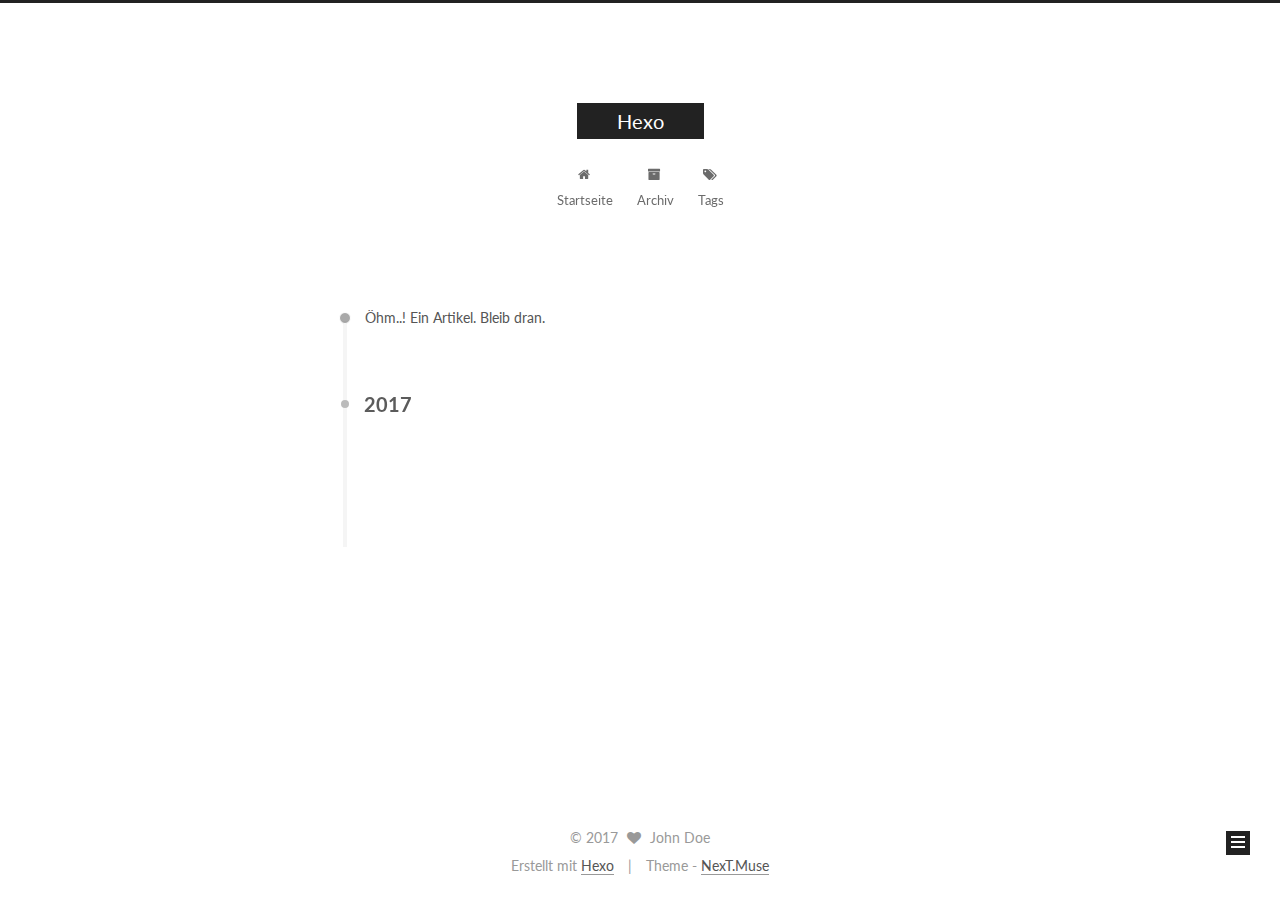
==== archives/index.html @ 2979bf06 "Site updated: 2017-05-30 19:42:16" ====
<!doctype html>



  


<html class="theme-next muse use-motion" lang="">
<head>
  <meta charset="UTF-8"/>
<meta http-equiv="X-UA-Compatible" content="IE=edge" />
<meta name="viewport" content="width=device-width, initial-scale=1, maximum-scale=1"/>






<meta http-equiv="Cache-Control" content="no-transform" />
<meta http-equiv="Cache-Control" content="no-siteapp" />















  
  
  <link href="/lib/fancybox/source/jquery.fancybox.css?v=2.1.5" rel="stylesheet" type="text/css" />




  
  
  
  

  
    
    
  

  

  

  

  

  
    
    
    <link href="//fonts.googleapis.com/css?family=Lato:300,300italic,400,400italic,700,700italic&subset=latin,latin-ext" rel="stylesheet" type="text/css">
  






<link href="/lib/font-awesome/css/font-awesome.min.css?v=4.6.2" rel="stylesheet" type="text/css" />

<link href="/css/main.css?v=5.1.1" rel="stylesheet" type="text/css" />


  <meta name="keywords" content="Hexo, NexT" />








  <link rel="shortcut icon" type="image/x-icon" href="/favicon.ico?v=5.1.1" />






<meta property="og:type" content="website">
<meta property="og:title" content="Hexo">
<meta property="og:url" content="http://yoursite.com/archives/index.html">
<meta property="og:site_name" content="Hexo">
<meta name="twitter:card" content="summary">
<meta name="twitter:title" content="Hexo">



<script type="text/javascript" id="hexo.configurations">
  var NexT = window.NexT || {};
  var CONFIG = {
    root: '/',
    scheme: 'Muse',
    sidebar: {"position":"left","display":"post","offset":12,"offset_float":0,"b2t":false,"scrollpercent":false},
    fancybox: true,
    motion: true,
    duoshuo: {
      userId: '0',
      author: 'Author'
    },
    algolia: {
      applicationID: '',
      apiKey: '',
      indexName: '',
      hits: {"per_page":10},
      labels: {"input_placeholder":"Search for Posts","hits_empty":"We didn't find any results for the search: ${query}","hits_stats":"${hits} results found in ${time} ms"}
    }
  };
</script>



  <link rel="canonical" href="http://yoursite.com/archives/"/>





  <title>Archiv | Hexo</title>
</head>

<body itemscope itemtype="http://schema.org/WebPage" lang="">

  















  
  
    
  

  <div class="container sidebar-position-left  page-archive  ">
    <div class="headband"></div>

    <header id="header" class="header" itemscope itemtype="http://schema.org/WPHeader">
      <div class="header-inner"><div class="site-brand-wrapper">
  <div class="site-meta ">
    

    <div class="custom-logo-site-title">
      <a href="/"  class="brand" rel="start">
        <span class="logo-line-before"><i></i></span>
        <span class="site-title">Hexo</span>
        <span class="logo-line-after"><i></i></span>
      </a>
    </div>
      
        <p class="site-subtitle"></p>
      
  </div>

  <div class="site-nav-toggle">
    <button>
      <span class="btn-bar"></span>
      <span class="btn-bar"></span>
      <span class="btn-bar"></span>
    </button>
  </div>
</div>

<nav class="site-nav">
  

  
    <ul id="menu" class="menu">
      
        
        <li class="menu-item menu-item-home">
          <a href="/" rel="section">
            
              <i class="menu-item-icon fa fa-fw fa-home"></i> <br />
            
            Startseite
          </a>
        </li>
      
        
        <li class="menu-item menu-item-archives">
          <a href="/archives" rel="section">
            
              <i class="menu-item-icon fa fa-fw fa-archive"></i> <br />
            
            Archiv
          </a>
        </li>
      
        
        <li class="menu-item menu-item-tags">
          <a href="/tags" rel="section">
            
              <i class="menu-item-icon fa fa-fw fa-tags"></i> <br />
            
            Tags
          </a>
        </li>
      

      
    </ul>
  

  
</nav>



 </div>
    </header>

    <main id="main" class="main">
      <div class="main-inner">
        <div class="content-wrap">
          <div id="content" class="content">
            

  <section id="posts" class="posts-collapse">
    <span class="archive-move-on"></span>

    <span class="archive-page-counter">
      
      
      
        
      
      Öhm..! Ein Artikel. Bleib dran.
    </span>

    

      
      
      

      
        
        <div class="collection-title">
          <h2 class="archive-year motion-element" id="archive-year-2017">2017</h2>
        </div>
      
      

      

  <article class="post post-type-normal" itemscope itemtype="http://schema.org/Article">
    <header class="post-header">

      <h2 class="post-title">
        
            <a class="post-title-link" href="/2017/05/30/hello-world/" itemprop="url">
              
                <span itemprop="name">Hello World</span>
              
            </a>
        
      </h2>

      <div class="post-meta">
        <time class="post-time" itemprop="dateCreated"
              datetime="2017-05-30T19:25:09+08:00"
              content="2017-05-30" >
          05-30
        </time>
      </div>

    </header>
  </article>



    

  </section>

  



          </div>
          


          

        </div>
        
          
  
  <div class="sidebar-toggle">
    <div class="sidebar-toggle-line-wrap">
      <span class="sidebar-toggle-line sidebar-toggle-line-first"></span>
      <span class="sidebar-toggle-line sidebar-toggle-line-middle"></span>
      <span class="sidebar-toggle-line sidebar-toggle-line-last"></span>
    </div>
  </div>

  <aside id="sidebar" class="sidebar">
    <div class="sidebar-inner">

      

      

      <section class="site-overview sidebar-panel sidebar-panel-active">
        <div class="site-author motion-element" itemprop="author" itemscope itemtype="http://schema.org/Person">
          <img class="site-author-image" itemprop="image"
               src="/images/avatar.gif"
               alt="John Doe" />
          <p class="site-author-name" itemprop="name">John Doe</p>
           
              <p class="site-description motion-element" itemprop="description"></p>
          
        </div>
        <nav class="site-state motion-element">

          
            <div class="site-state-item site-state-posts">
              <a href="/archives">
                <span class="site-state-item-count">1</span>
                <span class="site-state-item-name">Artikel</span>
              </a>
            </div>
          

          

          

        </nav>

        

        <div class="links-of-author motion-element">
          
        </div>

        
        

        
        

        


      </section>

      

      

    </div>
  </aside>


        
      </div>
    </main>

    <footer id="footer" class="footer">
      <div class="footer-inner">
        <div class="copyright" >
  
  &copy; 
  <span itemprop="copyrightYear">2017</span>
  <span class="with-love">
    <i class="fa fa-heart"></i>
  </span>
  <span class="author" itemprop="copyrightHolder">John Doe</span>
</div>


<div class="powered-by">
  Erstellt mit  <a class="theme-link" href="https://hexo.io">Hexo</a>
</div>

<div class="theme-info">
  Theme -
  <a class="theme-link" href="https://github.com/iissnan/hexo-theme-next">
    NexT.Muse
  </a>
</div>


        

        
      </div>
    </footer>

    
      <div class="back-to-top">
        <i class="fa fa-arrow-up"></i>
        
      </div>
    

  </div>

  

<script type="text/javascript">
  if (Object.prototype.toString.call(window.Promise) !== '[object Function]') {
    window.Promise = null;
  }
</script>









  












  
  <script type="text/javascript" src="/lib/jquery/index.js?v=2.1.3"></script>

  
  <script type="text/javascript" src="/lib/fastclick/lib/fastclick.min.js?v=1.0.6"></script>

  
  <script type="text/javascript" src="/lib/jquery_lazyload/jquery.lazyload.js?v=1.9.7"></script>

  
  <script type="text/javascript" src="/lib/velocity/velocity.min.js?v=1.2.1"></script>

  
  <script type="text/javascript" src="/lib/velocity/velocity.ui.min.js?v=1.2.1"></script>

  
  <script type="text/javascript" src="/lib/fancybox/source/jquery.fancybox.pack.js?v=2.1.5"></script>


  


  <script type="text/javascript" src="/js/src/utils.js?v=5.1.1"></script>

  <script type="text/javascript" src="/js/src/motion.js?v=5.1.1"></script>



  
  

  
  
    <script type="text/javascript" id="motion.page.archive">
      $('.archive-year').velocity('transition.slideLeftIn');
    </script>
  


  


  <script type="text/javascript" src="/js/src/bootstrap.js?v=5.1.1"></script>



  


  




	





  





  





  






  





  

  

  

  

  

</body>
</html>
---- css/main.css ----
/* normalize.css v3.0.2 | MIT License | git.io/normalize */
html {
  font-family: sans-serif; /* 1 */
  -ms-text-size-adjust: 100%; /* 2 */
  -webkit-text-size-adjust: 100%; /* 2 */
}
body {
  margin: 0;
}
article,
aside,
details,
figcaption,
figure,
footer,
header,
hgroup,
main,
menu,
nav,
section,
summary {
  display: block;
}
audio,
canvas,
progress,
video {
  display: inline-block; /* 1 */
  vertical-align: baseline; /* 2 */
}
audio:not([controls]) {
  display: none;
  height: 0;
}
[hidden],
template {
  display: none;
}
a {
  background-color: transparent;
}
a:active,
a:hover {
  outline: 0;
}
abbr[title] {
  border-bottom: 1px dotted;
}
b,
strong {
  font-weight: bold;
}
dfn {
  font-style: italic;
}
h1 {
  font-size: 2em;
  margin: 0.67em 0;
}
mark {
  background: #ff0;
  color: #000;
}
small {
  font-size: 80%;
}
sub,
sup {
  font-size: 75%;
  line-height: 0;
  position: relative;
  vertical-align: baseline;
}
sup {
  top: -0.5em;
}
sub {
  bottom: -0.25em;
}
img {
  border: 0;
}
svg:not(:root) {
  overflow: hidden;
}
figure {
  margin: 1em 40px;
}
hr {
  -moz-box-sizing: content-box;
  box-sizing: content-box;
  height: 0;
}
pre {
  overflow: auto;
}
code,
kbd,
pre,
samp {
  font-family: monospace, monospace;
  font-size: 1em;
}
button,
input,
optgroup,
select,
textarea {
  color: inherit; /* 1 */
  font: inherit; /* 2 */
  margin: 0; /* 3 */
}
button {
  overflow: visible;
}
button,
select {
  text-transform: none;
}
button,
html input[type="button"],
input[type="reset"],
input[type="submit"] {
  -webkit-appearance: button; /* 2 */
  cursor: pointer; /* 3 */
}
button[disabled],
html input[disabled] {
  cursor: default;
}
button::-moz-focus-inner,
input::-moz-focus-inner {
  border: 0;
  padding: 0;
}
input {
  line-height: normal;
}
input[type="checkbox"],
input[type="radio"] {
  box-sizing: border-box; /* 1 */
  padding: 0; /* 2 */
}
input[type="number"]::-webkit-inner-spin-button,
input[type="number"]::-webkit-outer-spin-button {
  height: auto;
}
input[type="search"] {
  -webkit-appearance: textfield; /* 1 */
  -moz-box-sizing: content-box;
  -webkit-box-sizing: content-box; /* 2 */
  box-sizing: content-box;
}
input[type="search"]::-webkit-search-cancel-button,
input[type="search"]::-webkit-search-decoration {
  -webkit-appearance: none;
}
fieldset {
  border: 1px solid #c0c0c0;
  margin: 0 2px;
  padding: 0.35em 0.625em 0.75em;
}
legend {
  border: 0; /* 1 */
  padding: 0; /* 2 */
}
textarea {
  overflow: auto;
}
optgroup {
  font-weight: bold;
}
table {
  border-collapse: collapse;
  border-spacing: 0;
}
td,
th {
  padding: 0;
}
::selection {
  background: #262a30;
  color: #fff;
}
body {
  position: relative;
  font-family: 'Lato', "PingFang SC", "Microsoft YaHei", sans-serif;
  font-size: 14px;
  line-height: 2;
  color: #555;
  background: #fff;
}
@media (max-width: 767px) {
  body {
    padding-right: 0 !important;
  }
}
@media (min-width: 768px) and (max-width: 991px) {
  body {
    padding-right: 0 !important;
  }
}
@media (min-width: 1600px) {
  body {
    font-size: 16px;
  }
}
h1,
h2,
h3,
h4,
h5,
h6 {
  margin: 0;
  padding: 0;
  font-weight: bold;
  line-height: 1.5;
  font-family: 'Lato', "PingFang SC", "Microsoft YaHei", sans-serif;
}
h2,
h3,
h4,
h5,
h6 {
  margin: 20px 0 15px;
}
h1 {
  font-size: 22px;
}
@media (max-width: 767px) {
  h1 {
    font-size: 18px;
  }
}
h2 {
  font-size: 20px;
}
@media (max-width: 767px) {
  h2 {
    font-size: 16px;
  }
}
h3 {
  font-size: 18px;
}
@media (max-width: 767px) {
  h3 {
    font-size: 14px;
  }
}
h4 {
  font-size: 16px;
}
@media (max-width: 767px) {
  h4 {
    font-size: 12px;
  }
}
h5 {
  font-size: 14px;
}
@media (max-width: 767px) {
  h5 {
    font-size: 10px;
  }
}
h6 {
  font-size: 12px;
}
@media (max-width: 767px) {
  h6 {
    font-size: 8px;
  }
}
p {
  margin: 0 0 25px 0;
}
a {
  color: #555;
  text-decoration: none;
  border-bottom: 1px solid #999;
  word-wrap: break-word;
}
a:hover {
  color: #222;
  border-bottom-color: #222;
}
blockquote {
  margin: 0;
  padding: 0;
}
img {
  display: block;
  margin: auto;
  max-width: 100%;
  height: auto;
}
hr {
  margin: 40px 0;
  height: 3px;
  border: none;
  background-color: #ddd;
  background-image: repeating-linear-gradient(-45deg, #fff, #fff 4px, transparent 4px, transparent 8px);
}
blockquote {
  padding: 0 15px;
  color: #666;
  border-left: 4px solid #ddd;
}
blockquote cite::before {
  content: "-";
  padding: 0 5px;
}
dt {
  font-weight: 700;
}
dd {
  margin: 0;
  padding: 0;
}
.text-left {
  text-align: left;
}
.text-center {
  text-align: center;
}
.text-right {
  text-align: right;
}
.text-justify {
  text-align: justify;
}
.text-nowrap {
  white-space: nowrap;
}
.text-lowercase {
  text-transform: lowercase;
}
.text-uppercase {
  text-transform: uppercase;
}
.text-capitalize {
  text-transform: capitalize;
}
.center-block {
  display: block;
  margin-left: auto;
  margin-right: auto;
}
.clearfix:before,
.clearfix:after {
  content: " ";
  display: table;
}
.clearfix:after {
  clear: both;
}
.pullquote {
  width: 45%;
}
.pullquote.left {
  float: left;
  margin-left: 5px;
  margin-right: 10px;
}
.pullquote.right {
  float: right;
  margin-left: 10px;
  margin-right: 5px;
}
.affix.affix.affix {
  position: fixed;
}
.translation {
  margin-top: -20px;
  font-size: 14px;
  color: #999;
}
.scrollbar-measure {
  width: 100px;
  height: 100px;
  overflow: scroll;
  position: absolute;
  top: -9999px;
}
.use-motion .motion-element {
  opacity: 0;
}
table {
  margin: 20px 0;
  width: 100%;
  border-collapse: collapse;
  border-spacing: 0;
  border: 1px solid #ddd;
  font-size: 14px;
  table-layout: fixed;
  word-wrap: break-all;
}
table>tbody>tr:nth-of-type(odd) {
  background-color: #f9f9f9;
}
table>tbody>tr:hover {
  background-color: #f5f5f5;
}
caption,
th,
td {
  padding: 8px;
  text-align: left;
  vertical-align: middle;
  font-weight: normal;
}
th,
td {
  border-bottom: 3px solid #ddd;
  border-right: 1px solid #eee;
}
th {
  padding-bottom: 10px;
  font-weight: 700;
}
td {
  border-bottom-width: 1px;
}
html,
body {
  height: 100%;
}
.container {
  position: relative;
  min-height: 100%;
}
.header-inner {
  margin: 0 auto;
  padding: 100px 0 70px;
  width: 700px;
}
@media (min-width: 1600px) {
  .container .header-inner {
    width: 900px;
  }
}
.main {
  padding-bottom: 150px;
}
.main-inner {
  margin: 0 auto;
  width: 700px;
}
@media (min-width: 1600px) {
  .container .main-inner {
    width: 900px;
  }
}
.footer {
  position: absolute;
  left: 0;
  bottom: 0;
  width: 100%;
  min-height: 50px;
}
.footer-inner {
  box-sizing: border-box;
  margin: 20px auto;
  width: 700px;
}
@media (min-width: 1600px) {
  .container .footer-inner {
    width: 900px;
  }
}
pre,
.highlight {
  overflow: auto;
  margin: 20px 0;
  padding: 0;
  font-size: 13px;
  color: #4d4d4c;
  background: #f7f7f7;
  line-height: 1.6;
}
pre,
code {
  font-family: consolas, Menlo, "PingFang SC", "Microsoft YaHei", monospace;
}
code {
  padding: 2px 4px;
  word-wrap: break-word;
  color: #555;
  background: #eee;
  border-radius: 3px;
  font-size: 13px;
}
pre code {
  padding: 0;
  color: #4d4d4c;
  background: none;
  text-shadow: none;
}
.highlight {
  border-radius: 1px;
}
.highlight pre {
  border: none;
  margin: 0;
  padding: 10px 0;
}
.highlight table {
  margin: 0;
  width: auto;
  border: none;
}
.highlight td {
  border: none;
  padding: 0;
}
.highlight figcaption {
  font-size: 1em;
  color: #4d4d4c;
  line-height: 1em;
  margin-bottom: 1em;
}
.highlight figcaption:before,
.highlight figcaption:after {
  content: " ";
  display: table;
}
.highlight figcaption:after {
  clear: both;
}
.highlight figcaption a {
  float: right;
  color: #4d4d4c;
}
.highlight figcaption a:hover {
  border-bottom-color: #4d4d4c;
}
.highlight .gutter pre {
  padding-left: 10px;
  padding-right: 10px;
  color: #869194;
  text-align: right;
  background-color: #eff2f3;
}
.highlight .code pre {
  width: 100%;
  padding-left: 10px;
  padding-right: 10px;
  background-color: #f7f7f7;
}
.highlight .line {
  height: 20px;
}
.gutter {
  -webkit-user-select: none;
  -moz-user-select: none;
  -ms-user-select: none;
  user-select: none;
}
.gist table {
  width: auto;
}
.gist table td {
  border: none;
}
pre .deletion {
  background: #fdd;
}
pre .addition {
  background: #dfd;
}
pre .meta {
  color: #8959a8;
}
pre .comment {
  color: #8e908c;
}
pre .variable,
pre .attribute,
pre .tag,
pre .regexp,
pre .ruby .constant,
pre .xml .tag .title,
pre .xml .pi,
pre .xml .doctype,
pre .html .doctype,
pre .css .id,
pre .css .class,
pre .css .pseudo {
  color: #c82829;
}
pre .number,
pre .preprocessor,
pre .built_in,
pre .literal,
pre .params,
pre .constant,
pre .command {
  color: #f5871f;
}
pre .ruby .class .title,
pre .css .rules .attribute,
pre .string,
pre .value,
pre .inheritance,
pre .header,
pre .ruby .symbol,
pre .xml .cdata,
pre .special,
pre .number,
pre .formula {
  color: #718c00;
}
pre .title,
pre .css .hexcolor {
  color: #3e999f;
}
pre .function,
pre .python .decorator,
pre .python .title,
pre .ruby .function .title,
pre .ruby .title .keyword,
pre .perl .sub,
pre .javascript .title,
pre .coffeescript .title {
  color: #4271ae;
}
pre .keyword,
pre .javascript .function {
  color: #8959a8;
}
.full-image.full-image.full-image {
  border: none;
  max-width: 100%;
  width: auto;
  margin: 20px auto;
}
@media (min-width: 992px) {
  .full-image.full-image.full-image {
    max-width: none;
    width: 110%;
    margin: 25px -5%;
  }
}
.blockquote-center,
.page-home .post-type-quote blockquote,
.page-post-detail .post-type-quote blockquote {
  position: relative;
  margin: 40px 0;
  padding: 0;
  border-left: none;
  text-align: center;
}
.blockquote-center::before,
.page-home .post-type-quote blockquote::before,
.page-post-detail .post-type-quote blockquote::before,
.blockquote-center::after,
.page-home .post-type-quote blockquote::after,
.page-post-detail .post-type-quote blockquote::after {
  position: absolute;
  content: ' ';
  display: block;
  width: 100%;
  height: 24px;
  opacity: 0.2;
  background-repeat: no-repeat;
  background-position: 0 -6px;
  background-size: 22px 22px;
}
.blockquote-center::before,
.page-home .post-type-quote blockquote::before,
.page-post-detail .post-type-quote blockquote::before {
  top: -20px;
  background-image: url("../images/quote-l.svg");
  border-top: 1px solid #ccc;
}
.blockquote-center::after,
.page-home .post-type-quote blockquote::after,
.page-post-detail .post-type-quote blockquote::after {
  bottom: -20px;
  background-image: url("../images/quote-r.svg");
  border-bottom: 1px solid #ccc;
  background-position: 100% 8px;
}
.blockquote-center p,
.page-home .post-type-quote blockquote p,
.page-post-detail .post-type-quote blockquote p,
.blockquote-center div,
.page-home .post-type-quote blockquote div,
.page-post-detail .post-type-quote blockquote div {
  text-align: center;
}
.post .post-body .group-picture img {
  box-sizing: border-box;
  padding: 0 3px;
  border: none;
}
.post .group-picture-row {
  overflow: hidden;
  margin-top: 6px;
}
.post .group-picture-row:first-child {
  margin-top: 0;
}
.post .group-picture-column {
  float: left;
}
.page-post-detail .post-body .group-picture-column {
  float: none;
  margin-top: 10px;
  width: auto !important;
}
.page-post-detail .post-body .group-picture-column img {
  margin: 0 auto;
}
.page-archive .group-picture-container {
  overflow: hidden;
}
.page-archive .group-picture-row {
  float: left;
}
.page-archive .group-picture-row:first-child {
  margin-top: 6px;
}
.page-archive .group-picture-column {
  max-width: 150px;
  max-height: 150px;
}
.note {
  padding: 20px;
  margin: 20px 0;
  border: 1px solid #eee;
  border-left-width: 5px;
  border-radius: 3px;
}
.note h2,
.note h3,
.note h4,
.note h5,
.note h6 {
  margin-top: 0;
  margin-bottom: 5px;
}
.note p:last-child {
  margin-bottom: 0;
}
.note code {
  border-radius: 3px;
}
.note+.note {
  margin-top: -5px;
}
.default {
  border-left-color: #777;
}
.default h2,
.default h3,
.default h4,
.default h5,
.default h6 {
  color: #777;
}
.primary {
  border-left-color: #428bca;
}
.primary h2,
.primary h3,
.primary h4,
.primary h5,
.primary h6 {
  color: #428bca;
}
.success {
  border-left-color: #5cb85c;
}
.success h2,
.success h3,
.success h4,
.success h5,
.success h6 {
  color: #5cb85c;
}
.danger {
  border-left-color: #d9534f;
}
.danger h2,
.danger h3,
.danger h4,
.danger h5,
.danger h6 {
  color: #d9534f;
}
.warning {
  border-left-color: #f0ad4e;
}
.warning h2,
.warning h3,
.warning h4,
.warning h5,
.warning h6 {
  color: #f0ad4e;
}
.info {
  border-left-color: #5bc0de;
}
.info h2,
.info h3,
.info h4,
.info h5,
.info h6 {
  color: #5bc0de;
}
.btn {
  display: inline-block;
  padding: 0 20px;
  font-size: 14px;
  color: #fff;
  background: #222;
  border: 2px solid #222;
  text-decoration: none;
  border-radius: 0;
  transition-property: background-color;
  transition-duration: 0.2s;
  transition-timing-function: ease-in-out;
  transition-delay: 0s;
}
.btn:hover,
.post-button .btn:hover {
  border-color: #222;
  color: #222;
  background: #fff;
}
.btn-bar {
  display: block;
  width: 22px;
  height: 2px;
  background: #555;
  border-radius: 1px;
}
.btn-bar+.btn-bar {
  margin-top: 4px;
}
.pagination {
  margin: 120px 0 40px;
  text-align: center;
  border-top: 1px solid #eee;
}
.page-number-basic,
.pagination .prev,
.pagination .next,
.pagination .page-number,
.pagination .space {
  display: inline-block;
  position: relative;
  top: -1px;
  margin: 0 10px;
  padding: 0 10px;
  line-height: 30px;
}
@media (max-width: 767px) {
  .page-number-basic,
  .pagination .prev,
  .pagination .next,
  .pagination .page-number,
  .pagination .space {
    margin: 0 5px;
  }
}
.pagination .prev,
.pagination .next,
.pagination .page-number {
  border-bottom: 0;
  border-top: 1px solid #eee;
  transition-property: border-color;
  transition-duration: 0.2s;
  transition-timing-function: ease-in-out;
  transition-delay: 0s;
}
.pagination .prev:hover,
.pagination .next:hover,
.pagination .page-number:hover {
  border-top-color: #222;
}
.pagination .space {
  padding: 0;
  margin: 0;
}
.pagination .prev {
  margin-left: 0;
}
.pagination .next {
  margin-right: 0;
}
.pagination .page-number.current {
  color: #fff;
  background: #ccc;
  border-top-color: #ccc;
}
@media (max-width: 767px) {
  .pagination {
    border-top: none;
  }
  .pagination .prev,
  .pagination .next,
  .pagination .page-number {
    margin-bottom: 10px;
    border-top: 0;
    border-bottom: 1px solid #eee;
  }
  .pagination .prev:hover,
  .pagination .next:hover,
  .pagination .page-number:hover {
    border-bottom-color: #222;
  }
}
.comments {
  margin: 60px 20px 0;
}
.tag-cloud {
  text-align: center;
}
.tag-cloud a {
  display: inline-block;
  margin: 10px;
}
.back-to-top {
  box-sizing: border-box;
  position: fixed;
  bottom: -100px;
  right: 30px;
  z-index: 1050;
  padding: 0 6px;
  width: 24px;
  background: #222;
  font-size: 12px;
  opacity: 1;
  color: #fff;
  cursor: pointer;
  text-align: center;
  -webkit-transform: translateZ(0);
  transition-property: bottom;
  transition-duration: 0.2s;
  transition-timing-function: ease-in-out;
  transition-delay: 0s;
}
@media (max-width: 767px) {
  .back-to-top {
    display: none;
  }
}
@media (min-width: 768px) and (max-width: 991px) {
  .back-to-top {
    display: none;
  }
}
.back-to-top.back-to-top-on {
  bottom: 19px;
}
.header {
  background: transparent;
}
.header-inner {
  position: relative;
}
.headband {
  height: 3px;
  background: #222;
}
.site-meta {
  margin: 0;
  text-align: center;
}
@media (max-width: 767px) {
  .site-meta {
    text-align: center;
  }
}
.brand {
  position: relative;
  display: inline-block;
  padding: 0 40px;
  color: #fff;
  background: #222;
  border-bottom: none;
}
.brand:hover {
  color: #fff;
}
.logo {
  display: inline-block;
  margin-right: 5px;
  line-height: 36px;
  vertical-align: top;
}
.site-title {
  display: inline-block;
  vertical-align: top;
  line-height: 36px;
  font-size: 20px;
  font-weight: normal;
  font-family: 'Lato', "PingFang SC", "Microsoft YaHei", sans-serif;
}
.site-subtitle {
  margin-top: 10px;
  font-size: 13px;
  color: #999;
}
.use-motion .brand {
  opacity: 0;
}
.use-motion .logo,
.use-motion .site-title,
.use-motion .site-subtitle {
  opacity: 0;
  position: relative;
  top: -10px;
}
.site-nav-toggle {
  display: none;
  position: absolute;
  top: 10px;
  left: 10px;
}
@media (max-width: 767px) {
  .site-nav-toggle {
    display: block;
  }
}
.site-nav-toggle button {
  margin-top: 2px;
  padding: 9px 10px;
  background: transparent;
  border: none;
}
@media (max-width: 767px) {
  .site-nav {
    display: none;
    margin: 0 -10px;
    padding: 0 10px;
    clear: both;
    border-top: 1px solid #ddd;
  }
}
@media (min-width: 768px) and (max-width: 991px) {
  .site-nav {
    display: block !important;
  }
}
@media (min-width: 992px) {
  .site-nav {
    display: block !important;
  }
}
.menu {
  margin-top: 20px;
  padding-left: 0;
  text-align: center;
}
.menu .menu-item {
  display: inline-block;
  margin: 0 10px;
  list-style: none;
}
@media screen and (max-width: 767px) {
  .menu .menu-item {
    margin-top: 10px;
  }
}
.menu .menu-item a {
  display: block;
  font-size: 13px;
  line-height: inherit;
  border-bottom: 1px solid transparent;
  transition-property: border-color;
  transition-duration: 0.2s;
  transition-timing-function: ease-in-out;
  transition-delay: 0s;
}
.menu .menu-item a:hover {
  border-bottom-color: #222;
}
.menu .menu-item .fa {
  margin-right: 5px;
}
.use-motion .menu-item {
  opacity: 0;
}
.post-body {
  font-family: 'Lato', "PingFang SC", "Microsoft YaHei", sans-serif;
}
@media (max-width: 767px) {
  .post-body {
    word-break: break-word;
  }
}
.post-body .fancybox img {
  display: block !important;
  margin: 0 auto;
  cursor: pointer;
  cursor: zoom-in;
  cursor: -webkit-zoom-in;
}
.post-body .image-caption,
.post-body .figure .caption {
  margin: 10px auto 15px;
  text-align: center;
  font-size: 14px;
  color: #999;
  font-weight: bold;
  line-height: 1;
}
.post-sticky-flag {
  display: inline-block;
  font-size: 16px;
  -ms-transform: rotate(30deg);
  -webkit-transform: rotate(30deg);
  -moz-transform: rotate(30deg);
  -ms-transform: rotate(30deg);
  -o-transform: rotate(30deg);
  transform: rotate(30deg);
}
.posts-expand {
  padding-top: 40px;
}
@media (max-width: 767px) {
  .posts-expand {
    margin: 0 20px;
  }
  .post-body pre {
    padding: 10px;
  }
  .post-body pre .gutter pre {
    padding-right: 10px;
  }
  .post-body .highlight {
    margin-left: 0px;
    margin-right: 0px;
    padding: 0;
  }
  .post-body .highlight .gutter pre {
    padding-right: 10px;
  }
}
@media (min-width: 992px) {
  .posts-expand .post-body {
    text-align: justify;
  }
}
.posts-expand .post-body h2,
.posts-expand .post-body h3,
.posts-expand .post-body h4,
.posts-expand .post-body h5,
.posts-expand .post-body h6 {
  padding-top: 10px;
}
.posts-expand .post-body h2 .header-anchor,
.posts-expand .post-body h3 .header-anchor,
.posts-expand .post-body h4 .header-anchor,
.posts-expand .post-body h5 .header-anchor,
.posts-expand .post-body h6 .header-anchor {
  float: right;
  margin-left: 10px;
  color: #ccc;
  border-bottom-style: none;
  visibility: hidden;
}
.posts-expand .post-body h2 .header-anchor:hover,
.posts-expand .post-body h3 .header-anchor:hover,
.posts-expand .post-body h4 .header-anchor:hover,
.posts-expand .post-body h5 .header-anchor:hover,
.posts-expand .post-body h6 .header-anchor:hover {
  color: inherit;
}
.posts-expand .post-body h2:hover .header-anchor,
.posts-expand .post-body h3:hover .header-anchor,
.posts-expand .post-body h4:hover .header-anchor,
.posts-expand .post-body h5:hover .header-anchor,
.posts-expand .post-body h6:hover .header-anchor {
  visibility: visible;
}
.posts-expand .post-body ul li {
  list-style: circle;
}
.posts-expand .post-body img {
  box-sizing: border-box;
  margin: auto;
  padding: 3px;
  border: 1px solid #ddd;
}
.posts-expand .fancybox img {
  margin: 0 auto;
}
@media (max-width: 767px) {
  .posts-collapse {
    margin: 0 20px;
  }
  .posts-collapse .post-title,
  .posts-collapse .post-meta {
    display: block;
    width: auto;
    text-align: left;
  }
}
.posts-collapse {
  position: relative;
  z-index: 1010;
  margin-left: 55px;
}
.posts-collapse::after {
  content: " ";
  position: absolute;
  top: 20px;
  left: 0;
  margin-left: -2px;
  width: 4px;
  height: 100%;
  background: #f5f5f5;
  z-index: -1;
}
@media (max-width: 767px) {
  .posts-collapse {
    margin: 0 20px;
  }
}
.posts-collapse .collection-title {
  position: relative;
  margin: 60px 0;
}
.posts-collapse .collection-title h2 {
  margin-left: 20px;
}
.posts-collapse .collection-title small {
  color: #bbb;
  margin-left: 5px;
}
.posts-collapse .collection-title::before {
  content: " ";
  position: absolute;
  left: 0;
  top: 50%;
  margin-left: -4px;
  margin-top: -4px;
  width: 8px;
  height: 8px;
  background: #bbb;
  border-radius: 50%;
}
.posts-collapse .post {
  margin: 30px 0;
}
.posts-collapse .post-header {
  position: relative;
  transition-duration: 0.2s;
  transition-timing-function: ease-in-out;
  transition-delay: 0s;
  transition-property: border;
  border-bottom: 1px dashed #ccc;
}
.posts-collapse .post-header::before {
  content: " ";
  position: absolute;
  left: 0;
  top: 12px;
  width: 6px;
  height: 6px;
  margin-left: -4px;
  background: #bbb;
  border-radius: 50%;
  border: 1px solid #fff;
  transition-duration: 0.2s;
  transition-timing-function: ease-in-out;
  transition-delay: 0s;
  transition-property: background;
}
.posts-collapse .post-header:hover {
  border-bottom-color: #666;
}
.posts-collapse .post-header:hover::before {
  background: #222;
}
.posts-collapse .post-meta {
  position: absolute;
  font-size: 12px;
  left: 20px;
  top: 5px;
}
.posts-collapse .post-comments-count {
  display: none;
}
.posts-collapse .post-title {
  margin-left: 60px;
  font-size: 16px;
  font-weight: normal;
  line-height: inherit;
}
.posts-collapse .post-title::after {
  margin-left: 3px;
  opacity: 0.6;
}
.posts-collapse .post-title a {
  color: #666;
  border-bottom: none;
}
.page-home .post-type-quote .post-header,
.page-post-detail .post-type-quote .post-header,
.page-home .post-type-quote .post-tags,
.page-post-detail .post-type-quote .post-tags {
  display: none;
}
.posts-expand .post-title {
  font-size: 26px;
  text-align: center;
  word-break: break-word;
  font-weight: 400;
}
@media (max-width: 767px) {
  .posts-expand .post-title {
    font-size: 22px;
  }
}
.posts-expand .post-title-link {
  display: inline-block;
  position: relative;
  color: #555;
  border-bottom: none;
  line-height: 1.2;
  vertical-align: top;
}
.posts-expand .post-title-link::before {
  content: "";
  position: absolute;
  width: 100%;
  height: 2px;
  bottom: 0;
  left: 0;
  background-color: #000;
  visibility: hidden;
  -webkit-transform: scaleX(0);
  -moz-transform: scaleX(0);
  -ms-transform: scaleX(0);
  -o-transform: scaleX(0);
  transform: scaleX(0);
  transition-duration: 0.2s;
  transition-timing-function: ease-in-out;
  transition-delay: 0s;
}
.posts-expand .post-title-link:hover::before {
  visibility: visible;
  -webkit-transform: scaleX(1);
  -moz-transform: scaleX(1);
  -ms-transform: scaleX(1);
  -o-transform: scaleX(1);
  transform: scaleX(1);
}
.posts-expand .post-title-link .fa {
  font-size: 16px;
}
.posts-expand .post-meta {
  margin: 3px 0 60px 0;
  color: #999;
  font-family: 'Lato', "PingFang SC", "Microsoft YaHei", sans-serif;
  font-size: 12px;
  text-align: center;
}
.posts-expand .post-meta .post-category-list {
  display: inline-block;
  margin: 0;
  padding: 3px;
}
.posts-expand .post-meta .post-category-list-link {
  color: #999;
}
.posts-expand .post-meta .post-description {
  font-size: 14px;
  margin-top: 2px;
}
.post-wordcount {
  display: inline-block;
}
.post-meta-divider {
  margin: 0 0.5em;
}
.post-meta-item-icon {
  margin-right: 3px;
}
@media (min-width: 768px) and (max-width: 991px) {
  .post-meta-item-icon {
    display: inline-block;
  }
}
@media (max-width: 767px) {
  .post-meta-item-icon {
    display: inline-block;
  }
}
@media (min-width: 768px) and (max-width: 991px) {
  .post-meta-item-text {
    display: none;
  }
}
@media (max-width: 767px) {
  .post-meta-item-text {
    display: none;
  }
}
@media (max-width: 767px) {
  .posts-expand .post-comments-count {
    display: none;
  }
}
.social-like {
  font-size: 14px;
  height: 20px;
  text-align: center;
  border-top: 1px solid #eee;
  padding-top: 9px;
  margin-top: 45px;
  display: flex;
  justify-content: center;
}
.vk_like {
  width: 85px;
  height: 21px;
  padding-top: 7px;
  align-self: center;
}
.fb_like {
  height: 30px;
  align-self: center;
}
.post-button {
  margin-top: 50px;
}
.post-button .btn {
  color: #fff;
  font-size: 14px;
  background: #222;
  border-radius: 0;
  line-height: 2;
  margin: 0 4px 8px 4px;
}
.post-button .fa-fw {
  width: 1.285714285714286em;
  text-align: left;
}
.posts-expand .post-tags {
  margin-top: 40px;
  text-align: center;
}
.posts-expand .post-tags a {
  display: inline-block;
  margin-right: 10px;
  font-size: 13px;
}
.post-nav {
  display: table;
  margin-top: 15px;
  width: 100%;
  border-top: 1px solid #eee;
}
.post-nav-divider {
  display: table-cell;
  width: 10%;
}
.post-nav-item {
  display: table-cell;
  padding: 10px 0 0 0;
  width: 45%;
  vertical-align: top;
}
.post-nav-item a {
  position: relative;
  display: block;
  line-height: 25px;
  font-size: 14px;
  color: #555;
  border-bottom: none;
}
.post-nav-item a:hover {
  color: #222;
  border-bottom: none;
}
.post-nav-item a:active {
  top: 2px;
}
.post-nav-item .fa {
  position: absolute;
  top: 8px;
  left: 0;
  font-size: 12px;
}
.post-nav-next a {
  padding-left: 15px;
}
.post-nav-prev {
  text-align: right;
}
.post-nav-prev a {
  padding-right: 15px;
}
.post-nav-prev .fa {
  right: 0;
  left: auto;
}
.posts-expand .post-eof {
  display: block;
  margin: 80px auto 60px;
  width: 8%;
  height: 1px;
  background: #ccc;
  text-align: center;
}
.post:last-child .post-eof.post-eof.post-eof {
  display: none;
}
.post-gallery {
  display: table;
  table-layout: fixed;
  width: 100%;
  border-collapse: separate;
}
.post-gallery-row {
  display: table-row;
}
.post-gallery .post-gallery-img {
  display: table-cell;
  text-align: center;
  vertical-align: middle;
  border: none;
}
.post-gallery .post-gallery-img img {
  max-width: 100%;
  max-height: 100%;
  border: none;
}
.fancybox-close,
.fancybox-close:hover {
  border: none;
}
.sidebar {
  position: fixed;
  right: 0;
  top: 0;
  bottom: 0;
  width: 0;
  z-index: 1040;
  box-shadow: inset 0 2px 6px #000;
  background: #222;
  -webkit-transform: translateZ(0);
}
.sidebar a {
  color: #999;
  border-bottom-color: #555;
}
.sidebar a:hover {
  color: #eee;
}
@media (min-width: 768px) and (max-width: 991px) {
  .sidebar {
    display: none !important;
  }
}
@media (max-width: 767px) {
  .sidebar {
    display: none !important;
  }
}
.sidebar-inner {
  position: relative;
  padding: 20px 10px;
  color: #999;
  text-align: center;
}
.sidebar-toggle {
  position: fixed;
  right: 30px;
  bottom: 45px;
  width: 14px;
  height: 14px;
  padding: 5px;
  background: #222;
  line-height: 0;
  z-index: 1050;
  cursor: pointer;
  -webkit-transform: translateZ(0);
}
@media (min-width: 768px) and (max-width: 991px) {
  .sidebar-toggle {
    display: none;
  }
}
@media (max-width: 767px) {
  .sidebar-toggle {
    display: none;
  }
}
.sidebar-toggle-line {
  position: relative;
  display: inline-block;
  vertical-align: top;
  height: 2px;
  width: 100%;
  background: #fff;
  margin-top: 3px;
}
.sidebar-toggle-line:first-child {
  margin-top: 0;
}
.site-author-image {
  display: block;
  margin: 0 auto;
  padding: 2px;
  max-width: 96px;
  height: auto;
  border: 2px solid #333;
}
.site-author-name {
  margin: 5px 0 0;
  text-align: center;
  color: #f5f5f5;
  font-weight: normal;
}
.site-description {
  margin-top: 5px;
  text-align: center;
  font-size: 14px;
  color: #999;
}
.site-state {
  overflow: hidden;
  line-height: 1.4;
  white-space: nowrap;
  text-align: center;
}
.site-state-item {
  display: inline-block;
  padding: 0 15px;
  border-left: 1px solid #333;
}
.site-state-item:first-child {
  border-left: none;
}
.site-state-item a {
  border-bottom: none;
}
.site-state-item-count {
  display: block;
  text-align: center;
  color: inherit;
  font-weight: 600;
  font-size: 18px;
}
.site-state-item-name {
  font-size: 13px;
  color: inherit;
}
.feed-link {
  margin-top: 20px;
}
.feed-link a {
  display: inline-block;
  padding: 0 15px;
  color: #fc6423;
  border: 1px solid #fc6423;
  border-radius: 4px;
}
.feed-link a i {
  color: #fc6423;
  font-size: 14px;
}
.feed-link a:hover {
  color: #fff;
  background: #fc6423;
}
.feed-link a:hover i {
  color: #fff;
}
.links-of-author {
  margin-top: 20px;
}
.links-of-author a {
  display: inline-block;
  vertical-align: middle;
  margin-right: 10px;
  margin-bottom: 10px;
  border-bottom-color: #555;
  font-size: 13px;
}
.links-of-author a:before {
  display: inline-block;
  vertical-align: middle;
  margin-right: 3px;
  content: " ";
  width: 4px;
  height: 4px;
  border-radius: 50%;
  background: #a68285;
}
.links-of-blogroll {
  font-size: 13px;
}
.links-of-blogroll-title {
  margin-top: 20px;
  font-size: 14px;
  font-weight: 600;
}
.links-of-blogroll-list {
  margin: 0;
  padding: 0;
  list-style: none;
}
.links-of-blogroll-item {
  padding: 2px 10px;
}
.sidebar-nav {
  margin: 0 0 20px;
  padding-left: 0;
}
.sidebar-nav li {
  display: inline-block;
  cursor: pointer;
  border-bottom: 1px solid transparent;
  font-size: 14px;
  color: #555;
}
.sidebar-nav li:hover {
  color: #f5f5f5;
}
.page-post-detail .sidebar-nav-toc {
  padding: 0 5px;
}
.page-post-detail .sidebar-nav-overview {
  margin-left: 10px;
}
.sidebar-nav .sidebar-nav-active {
  color: #87daff;
  border-bottom-color: #87daff;
}
.sidebar-nav .sidebar-nav-active:hover {
  color: #87daff;
}
.sidebar-panel {
  display: none;
}
.sidebar-panel-active {
  display: block;
}
.post-toc-empty {
  font-size: 14px;
  color: #666;
}
.post-toc-wrap {
  overflow: hidden;
}
.post-toc {
  overflow: auto;
}
.post-toc ol {
  margin: 0;
  padding: 0 2px 5px 10px;
  text-align: left;
  list-style: none;
  font-size: 14px;
}
.post-toc ol > ol {
  padding-left: 0;
}
.post-toc ol a {
  transition-duration: 0.2s;
  transition-timing-function: ease-in-out;
  transition-delay: 0s;
  transition-property: all;
  color: #999;
  border-bottom-color: #555;
}
.post-toc ol a:hover {
  color: #ccc;
  border-bottom-color: #ccc;
}
.post-toc .nav-item {
  overflow: hidden;
  text-overflow: ellipsis;
  white-space: nowrap;
  line-height: 1.8;
}
.post-toc .nav .nav-child {
  display: none;
}
.post-toc .nav .active > .nav-child {
  display: block;
}
.post-toc .nav .active-current > .nav-child {
  display: block;
}
.post-toc .nav .active-current > .nav-child > .nav-item {
  display: block;
}
.post-toc .nav .active > a {
  color: #87daff;
  border-bottom-color: #87daff;
}
.post-toc .nav .active-current > a {
  color: #87daff;
}
.post-toc .nav .active-current > a:hover {
  color: #87daff;
}
.footer {
  font-size: 14px;
  color: #999;
}
.footer img {
  border: none;
}
.footer-inner {
  text-align: center;
}
.with-love {
  display: inline-block;
  margin: 0 5px;
}
.powered-by,
.theme-info {
  display: inline-block;
}
.powered-by {
  margin-right: 10px;
}
.powered-by::after {
  content: "|";
  padding-left: 10px;
}
.cc-license {
  margin-top: 10px;
  text-align: center;
}
.cc-license .cc-opacity {
  opacity: 0.7;
  border-bottom: none;
}
.cc-license .cc-opacity:hover {
  opacity: 0.9;
}
.cc-license img {
  display: inline-block;
}
.theme-next #ds-thread #ds-reset {
  color: #555;
}
.theme-next #ds-thread #ds-reset .ds-replybox {
  margin-bottom: 30px;
}
.theme-next #ds-thread #ds-reset .ds-replybox .ds-avatar,
.theme-next #ds-reset .ds-avatar img {
  box-shadow: none;
}
.theme-next #ds-thread #ds-reset .ds-textarea-wrapper {
  border-color: #c7d4e1;
  background: none;
  border-top-right-radius: 3px;
  border-top-left-radius: 3px;
}
.theme-next #ds-thread #ds-reset .ds-textarea-wrapper textarea {
  height: 60px;
}
.theme-next #ds-reset .ds-rounded-top {
  border-radius: 0;
}
.theme-next #ds-thread #ds-reset .ds-post-toolbar {
  box-sizing: border-box;
  border: 1px solid #c7d4e1;
  background: #f6f8fa;
}
.theme-next #ds-thread #ds-reset .ds-post-options {
  height: 40px;
  border: none;
  background: none;
}
.theme-next #ds-thread #ds-reset .ds-toolbar-buttons {
  top: 11px;
}
.theme-next #ds-thread #ds-reset .ds-sync {
  top: 5px;
}
.theme-next #ds-thread #ds-reset .ds-post-button {
  top: 4px;
  right: 5px;
  width: 90px;
  height: 30px;
  border: 1px solid #c5ced7;
  border-radius: 3px;
  background-image: linear-gradient(#fbfbfc, #f5f7f9);
  color: #60676d;
}
.theme-next #ds-thread #ds-reset .ds-post-button:hover {
  background-position: 0 -30px;
  color: #60676d;
}
.theme-next #ds-thread #ds-reset .ds-comments-info {
  padding: 10px 0;
}
.theme-next #ds-thread #ds-reset .ds-sort {
  display: none;
}
.theme-next #ds-thread #ds-reset li.ds-tab a.ds-current {
  border: none;
  background: #f6f8fa;
  color: #60676d;
}
.theme-next #ds-thread #ds-reset li.ds-tab a.ds-current:hover {
  background-color: #e9f0f7;
  color: #60676d;
}
.theme-next #ds-thread #ds-reset li.ds-tab a {
  border-radius: 2px;
  padding: 5px;
}
.theme-next #ds-thread #ds-reset .ds-login-buttons p {
  color: #999;
  line-height: 36px;
}
.theme-next #ds-thread #ds-reset .ds-login-buttons .ds-service-list li {
  height: 28px;
}
.theme-next #ds-thread #ds-reset .ds-service-list a {
  background: none;
  padding: 5px;
  border: 1px solid;
  border-radius: 3px;
  text-align: center;
}
.theme-next #ds-thread #ds-reset .ds-service-list a:hover {
  color: #fff;
  background: #666;
}
.theme-next #ds-thread #ds-reset .ds-service-list .ds-weibo {
  color: #fc9b00;
  border-color: #fc9b00;
}
.theme-next #ds-thread #ds-reset .ds-service-list .ds-weibo:hover {
  background: #fc9b00;
}
.theme-next #ds-thread #ds-reset .ds-service-list .ds-qq {
  color: #60a3ec;
  border-color: #60a3ec;
}
.theme-next #ds-thread #ds-reset .ds-service-list .ds-qq:hover {
  background: #60a3ec;
}
.theme-next #ds-thread #ds-reset .ds-service-list .ds-renren {
  color: #2e7ac4;
  border-color: #2e7ac4;
}
.theme-next #ds-thread #ds-reset .ds-service-list .ds-renren:hover {
  background: #2e7ac4;
}
.theme-next #ds-thread #ds-reset .ds-service-list .ds-douban {
  color: #37994c;
  border-color: #37994c;
}
.theme-next #ds-thread #ds-reset .ds-service-list .ds-douban:hover {
  background: #37994c;
}
.theme-next #ds-thread #ds-reset .ds-service-list .ds-kaixin {
  color: #fef20d;
  border-color: #fef20d;
}
.theme-next #ds-thread #ds-reset .ds-service-list .ds-kaixin:hover {
  background: #fef20d;
}
.theme-next #ds-thread #ds-reset .ds-service-list .ds-netease {
  color: #f00;
  border-color: #f00;
}
.theme-next #ds-thread #ds-reset .ds-service-list .ds-netease:hover {
  background: #f00;
}
.theme-next #ds-thread #ds-reset .ds-service-list .ds-sohu {
  color: #ffcb05;
  border-color: #ffcb05;
}
.theme-next #ds-thread #ds-reset .ds-service-list .ds-sohu:hover {
  background: #ffcb05;
}
.theme-next #ds-thread #ds-reset .ds-service-list .ds-baidu {
  color: #2831e0;
  border-color: #2831e0;
}
.theme-next #ds-thread #ds-reset .ds-service-list .ds-baidu:hover {
  background: #2831e0;
}
.theme-next #ds-thread #ds-reset .ds-service-list .ds-google {
  color: #166bec;
  border-color: #166bec;
}
.theme-next #ds-thread #ds-reset .ds-service-list .ds-google:hover {
  background: #166bec;
}
.theme-next #ds-thread #ds-reset .ds-service-list .ds-weixin {
  color: #00ce0d;
  border-color: #00ce0d;
}
.theme-next #ds-thread #ds-reset .ds-service-list .ds-weixin:hover {
  background: #00ce0d;
}
.theme-next #ds-thread #ds-reset .ds-service-list .ds-more-services {
  border: none;
}
.theme-next #ds-thread #ds-reset .ds-service-list .ds-more-services:hover {
  background: none;
}
.theme-next #ds-reset .duoshuo-ua-admin {
  display: inline-block;
  color: #f00;
}
.theme-next #ds-reset .duoshuo-ua-platform,
.theme-next #ds-reset .duoshuo-ua-browser {
  color: #ccc;
}
.theme-next #ds-reset .duoshuo-ua-platform .fa,
.theme-next #ds-reset .duoshuo-ua-browser .fa {
  display: inline-block;
  margin-right: 3px;
}
.theme-next #ds-reset .duoshuo-ua-separator {
  display: inline-block;
  margin-left: 5px;
}
.theme-next .this_ua {
  background-color: #ccc !important;
  border-radius: 4px;
  padding: 0 5px !important;
  margin: 1px 1px !important;
  border: 1px solid #bbb !important;
  color: #fff;
  display: inline-block !important;
}
.theme-next .this_ua.admin {
  background-color: #d9534f !important;
  border-color: #d9534f !important;
}
.theme-next .this_ua.platform.iOS,
.theme-next .this_ua.platform.Mac,
.theme-next .this_ua.platform.Windows {
  background-color: #39b3d7 !important;
  border-color: #46b8da !important;
}
.theme-next .this_ua.platform.Linux {
  background-color: #3a3a3a !important;
  border-color: #1f1f1f !important;
}
.theme-next .this_ua.platform.Android {
  background-color: #00c47d !important;
  border-color: #01b171 !important;
}
.theme-next .this_ua.browser.Mobile,
.theme-next .this_ua.browser.Chrome {
  background-color: #5cb85c !important;
  border-color: #4cae4c !important;
}
.theme-next .this_ua.browser.Firefox {
  background-color: #f0ad4e !important;
  border-color: #eea236 !important;
}
.theme-next .this_ua.browser.Maxthon,
.theme-next .this_ua.browser.IE {
  background-color: #428bca !important;
  border-color: #357ebd !important;
}
.theme-next .this_ua.browser.baidu,
.theme-next .this_ua.browser.UCBrowser,
.theme-next .this_ua.browser.Opera {
  background-color: #d9534f !important;
  border-color: #d43f3a !important;
}
.theme-next .this_ua.browser.Android,
.theme-next .this_ua.browser.QQBrowser {
  background-color: #78ace9 !important;
  border-color: #4cae4c !important;
}
.cloud-tie-wrapper img {
  display: inline-block;
}
.cloud-tie-wrapper .total-txt {
  font-size: 1em !important;
}
.cloud-tie-join-count .join-count {
  color: #555 !important;
  font-size: inherit !important;
  margin: 0 !important;
}
.post-spread {
  margin-top: 20px;
  text-align: center;
}
.jiathis_style {
  display: inline-block;
}
.jiathis_style a {
  border: none;
}
.fa {
  font-family: FontAwesome !important;
}
.post-spread {
  margin-top: 20px;
  text-align: center;
}
.bdshare-slide-button-box a {
  border: none;
}
.bdsharebuttonbox {
  display: inline-block;
}
.bdsharebuttonbox a {
  border: none;
}
.local-search-pop-overlay {
  position: fixed;
  width: 100%;
  height: 100%;
  top: 0;
  left: 0;
  z-index: 2080;
  background-color: rgba(0,0,0,0.3);
}
.local-search-popup {
  display: none;
  position: fixed;
  top: 10%;
  left: 50%;
  margin-left: -350px;
  width: 700px;
  height: 80%;
  padding: 0;
  background: #fff;
  color: #333;
  z-index: 9999;
  border-radius: 5px;
}
@media (max-width: 767px) {
  .local-search-popup {
    padding: 0;
    top: 0;
    left: 0;
    margin: 0;
    width: 100%;
    height: 100%;
    border-radius: 0;
  }
}
.local-search-popup ul.search-result-list {
  padding: 0;
  margin: 0 5px;
}
.local-search-popup p.search-result {
  border-bottom: 1px dashed #ccc;
  padding: 5px 0;
}
.local-search-popup a.search-result-title {
  font-weight: bold;
  font-size: 16px;
}
.local-search-popup .search-keyword {
  border-bottom: 1px dashed #f00;
  font-weight: bold;
  color: #f00;
}
.local-search-popup .local-search-header {
  padding: 5px;
  height: 36px;
  background: #f5f5f5;
  border-top-left-radius: 5px;
  border-top-right-radius: 5px;
}
.local-search-popup #local-search-result {
  overflow: auto;
  position: relative;
  padding: 5px 25px;
  height: calc(100% - 55px);
}
.local-search-popup .local-search-input-wrapper {
  display: inline-block;
  width: calc(100% - 90px);
  height: 36px;
  line-height: 36px;
  padding: 0 5px;
}
.local-search-popup .local-search-input-wrapper input {
  padding: 8px 0;
  height: 20px;
  display: block;
  width: 100%;
  outline: none;
  border: none;
  background: transparent;
  vertical-align: middle;
}
.local-search-popup .search-icon,
.local-search-popup .popup-btn-close {
  display: inline-block;
  font-size: 18px;
  color: #999;
  height: 36px;
  width: 18px;
  padding-left: 10px;
  padding-right: 10px;
}
.local-search-popup .search-icon {
  float: left;
}
.local-search-popup .popup-btn-close {
  border-left: 1px solid #eee;
  float: right;
  cursor: pointer;
}
.local-search-popup #no-result {
  position: absolute;
  left: 50%;
  top: 50%;
  -webkit-transform: translate(-50%, -50%);
  -webkit-transform: translate(-50%, -50%);
  -moz-transform: translate(-50%, -50%);
  -ms-transform: translate(-50%, -50%);
  -o-transform: translate(-50%, -50%);
  transform: translate(-50%, -50%);
  color: #ccc;
}
.site-uv,
.site-pv,
.page-pv {
  display: inline-block;
}
.site-uv .busuanzi-value,
.site-pv .busuanzi-value,
.page-pv .busuanzi-value {
  margin: 0 5px;
}
.site-uv {
  margin-right: 10px;
}
.site-uv::after {
  content: "|";
  padding-left: 10px;
}
.use-motion .post {
  opacity: 0;
}
.page-archive .archive-page-counter {
  position: relative;
  top: 3px;
  left: 20px;
}
@media (max-width: 767px) {
  .page-archive .archive-page-counter {
    top: 5px;
  }
}
.page-archive .posts-collapse .archive-move-on {
  position: absolute;
  top: 11px;
  left: 0;
  margin-left: -6px;
  width: 10px;
  height: 10px;
  opacity: 0.5;
  background: #555;
  border: 1px solid #fff;
  border-radius: 50%;
}
.category-all-page .category-all-title {
  text-align: center;
}
.category-all-page .category-all {
  margin-top: 20px;
}
.category-all-page .category-list {
  margin: 0;
  padding: 0;
  list-style: none;
}
.category-all-page .category-list-item {
  margin: 5px 10px;
}
.category-all-page .category-list-count {
  color: #bbb;
}
.category-all-page .category-list-count:before {
  display: inline;
  content: " (";
}
.category-all-page .category-list-count:after {
  display: inline;
  content: ") ";
}
.category-all-page .category-list-child {
  padding-left: 10px;
}
#schedule ul#event-list {
  padding-left: 30px;
}
#schedule ul#event-list hr {
  margin: 20px 0 45px 0 !important;
  background: #222;
}
#schedule ul#event-list hr:after {
  display: inline-block;
  content: 'NOW';
  background: #222;
  color: #fff;
  font-weight: bold;
  text-align: right;
  padding: 0 5px;
}
#schedule ul#event-list li.event {
  margin: 20px 0px;
  background: #f9f9f9;
  padding-left: 10px;
  min-height: 40px;
}
#schedule ul#event-list li.event h2.event-summary {
  margin: 0;
  padding-bottom: 3px;
}
#schedule ul#event-list li.event h2.event-summary:before {
  display: inline-block;
  font-family: FontAwesome;
  font-size: 8px;
  content: '\f111';
  vertical-align: middle;
  margin-right: 25px;
  color: #bbb;
}
#schedule ul#event-list li.event span.event-relative-time {
  display: inline-block;
  font-size: 12px;
  font-weight: 400;
  padding-left: 12px;
  color: #bbb;
}
#schedule ul#event-list li.event span.event-details {
  display: block;
  color: #bbb;
  margin-left: 56px;
  padding-top: 3px;
  padding-bottom: 6px;
  text-indent: -24px;
  line-height: 18px;
}
#schedule ul#event-list li.event span.event-details:before {
  text-indent: 0;
  display: inline-block;
  width: 14px;
  font-family: FontAwesome;
  text-align: center;
  margin-right: 9px;
  color: #bbb;
}
#schedule ul#event-list li.event span.event-details.event-location:before {
  content: '\f041';
}
#schedule ul#event-list li.event span.event-details.event-duration:before {
  content: '\f017';
}
#schedule ul#event-list li.event-past {
  background: #fcfcfc;
}
#schedule ul#event-list li.event-past > * {
  opacity: 0.6;
}
#schedule ul#event-list li.event-past h2.event-summary {
  color: #bbb;
}
#schedule ul#event-list li.event-past h2.event-summary:before {
  color: #dfdfdf;
}
#schedule ul#event-list li.event-now {
  background: #222;
  color: #fff;
  padding: 15px 0 15px 10px;
}
#schedule ul#event-list li.event-now h2.event-summary:before {
  -webkit-transform: scale(1.2);
  -moz-transform: scale(1.2);
  -ms-transform: scale(1.2);
  -o-transform: scale(1.2);
  transform: scale(1.2);
  color: #fff;
  animation: dot-flash 1s alternate infinite ease-in-out;
}
#schedule ul#event-list li.event-now * {
  color: #fff !important;
}
@-moz-keyframes dot-flash {
  from {
    opacity: 1;
    -webkit-transform: scale(1.1);
    -moz-transform: scale(1.1);
    -ms-transform: scale(1.1);
    -o-transform: scale(1.1);
    transform: scale(1.1);
  }
  to {
    opacity: 0;
    -webkit-transform: scale(1);
    -moz-transform: scale(1);
    -ms-transform: scale(1);
    -o-transform: scale(1);
    transform: scale(1);
  }
}
@-webkit-keyframes dot-flash {
  from {
    opacity: 1;
    -webkit-transform: scale(1.1);
    -moz-transform: scale(1.1);
    -ms-transform: scale(1.1);
    -o-transform: scale(1.1);
    transform: scale(1.1);
  }
  to {
    opacity: 0;
    -webkit-transform: scale(1);
    -moz-transform: scale(1);
    -ms-transform: scale(1);
    -o-transform: scale(1);
    transform: scale(1);
  }
}
@-o-keyframes dot-flash {
  from {
    opacity: 1;
    -webkit-transform: scale(1.1);
    -moz-transform: scale(1.1);
    -ms-transform: scale(1.1);
    -o-transform: scale(1.1);
    transform: scale(1.1);
  }
  to {
    opacity: 0;
    -webkit-transform: scale(1);
    -moz-transform: scale(1);
    -ms-transform: scale(1);
    -o-transform: scale(1);
    transform: scale(1);
  }
}
@keyframes dot-flash {
  from {
    opacity: 1;
    -webkit-transform: scale(1.1);
    -moz-transform: scale(1.1);
    -ms-transform: scale(1.1);
    -o-transform: scale(1.1);
    transform: scale(1.1);
  }
  to {
    opacity: 0;
    -webkit-transform: scale(1);
    -moz-transform: scale(1);
    -ms-transform: scale(1);
    -o-transform: scale(1);
    transform: scale(1);
  }
}
.page-post-detail .sidebar-toggle-line {
  background: #87daff;
}
.page-post-detail .comments {
  overflow: hidden;
}
@media (max-width: 767px) {
  .header-inner,
  .container .main-inner,
  .footer-inner {
    width: auto;
  }
}
embed {
  display: block;
  margin: 0px auto 25px auto;
}
.custom-logo .site-meta-headline {
  text-align: center;
}
.custom-logo .brand {
  background: none;
}
.custom-logo .site-title {
  margin: 10px auto 0;
  font-size: 24px;
  color: #222;
}
.custom-logo .site-title a {
  border: none;
}
.custom-logo-image {
  margin: 0 auto;
  padding: 5px;
  max-width: 150px;
  background: #fff;
}
@media (max-width: 767px) {
  .site-nav {
    position: absolute;
    left: 0;
    top: 52px;
    margin: 0;
    width: 100%;
    padding: 0;
    background: #fff;
    border-bottom: 1px solid #ddd;
    z-index: 1;
  }
}
@media (max-width: 767px) {
  .menu {
    text-align: left;
  }
}
@media (max-width: 767px) {
  .menu .menu-item {
    display: block;
    margin: 0 10px;
    vertical-align: top;
  }
}
@media (max-width: 767px) {
  .menu .menu-item br {
    display: none;
  }
}
@media (max-width: 767px) {
  .menu .menu-item a {
    padding: 5px 10px;
  }
}
.menu .menu-item .fa {
  margin-right: 0;
}
.site-search form {
  display: none;
}
.links-of-blogroll-inline .links-of-blogroll-item {
  display: inline-block;
}
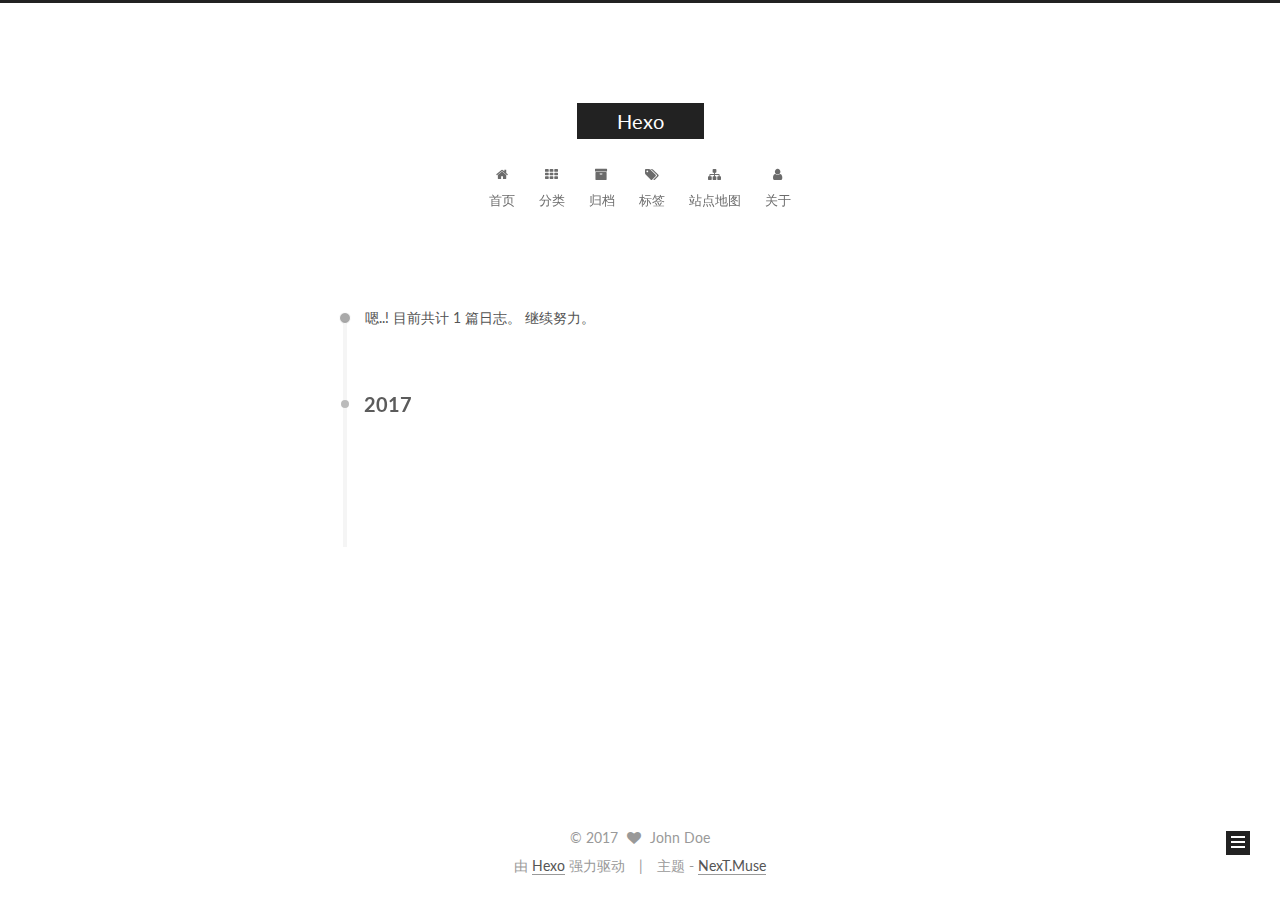
==== commit 29aeb272: "Site updated: 2017-05-30 21:28:55" ====
--- a/archives/index.html
+++ b/archives/index.html
@@ -5,7 +5,7 @@
   
 
 
-<html class="theme-next muse use-motion" lang="">
+<html class="theme-next muse use-motion" lang="zh-Hans">
 <head>
   <meta charset="UTF-8"/>
 <meta http-equiv="X-UA-Compatible" content="IE=edge" />
@@ -109,7 +109,7 @@
     motion: true,
     duoshuo: {
       userId: '0',
-      author: 'Author'
+      author: '博主'
     },
     algolia: {
       applicationID: '',
@@ -129,10 +129,10 @@
 
 
 
-  <title>Archiv | Hexo</title>
+  <title>归档 | Hexo</title>
 </head>
 
-<body itemscope itemtype="http://schema.org/WebPage" lang="">
+<body itemscope itemtype="http://schema.org/WebPage" lang="zh-Hans">
 
   
 
@@ -196,17 +196,27 @@
             
               <i class="menu-item-icon fa fa-fw fa-home"></i> <br />
             
-            Startseite
+            首页
           </a>
         </li>
       
         
+        <li class="menu-item menu-item-categories">
+          <a href="/categories" rel="section">
+            
+              <i class="menu-item-icon fa fa-fw fa-th"></i> <br />
+            
+            分类
+          </a>
+        </li>
+      
+        
         <li class="menu-item menu-item-archives">
           <a href="/archives" rel="section">
             
               <i class="menu-item-icon fa fa-fw fa-archive"></i> <br />
             
-            Archiv
+            归档
           </a>
         </li>
       
@@ -216,7 +226,27 @@
             
               <i class="menu-item-icon fa fa-fw fa-tags"></i> <br />
             
-            Tags
+            标签
+          </a>
+        </li>
+      
+        
+        <li class="menu-item menu-item-sitemap">
+          <a href="/sitemap.xml" rel="section">
+            
+              <i class="menu-item-icon fa fa-fw fa-sitemap"></i> <br />
+            
+            站点地图
+          </a>
+        </li>
+      
+        
+        <li class="menu-item menu-item-about">
+          <a href="/about" rel="section">
+            
+              <i class="menu-item-icon fa fa-fw fa-user"></i> <br />
+            
+            关于
           </a>
         </li>
       
@@ -248,7 +278,7 @@
       
         
       
-      Öhm..! Ein Artikel. Bleib dran.
+      嗯..! 目前共计 1 篇日志。 继续努力。
     </span>
 
     
@@ -342,7 +372,7 @@
             <div class="site-state-item site-state-posts">
               <a href="/archives">
                 <span class="site-state-item-count">1</span>
-                <span class="site-state-item-name">Artikel</span>
+                <span class="site-state-item-name">日志</span>
               </a>
             </div>
           
@@ -396,11 +426,11 @@
 
 
 <div class="powered-by">
-  Erstellt mit  <a class="theme-link" href="https://hexo.io">Hexo</a>
+  由 <a class="theme-link" href="https://hexo.io">Hexo</a> 强力驱动
 </div>
 
 <div class="theme-info">
-  Theme -
+  主题 -
   <a class="theme-link" href="https://github.com/iissnan/hexo-theme-next">
     NexT.Muse
   </a>
--- a/css/main.css
+++ b/css/main.css
@@ -1695,7 +1695,7 @@
   width: 4px;
   height: 4px;
   border-radius: 50%;
-  background: #a68285;
+  background: #b11cff;
 }
 .links-of-blogroll {
   font-size: 13px;
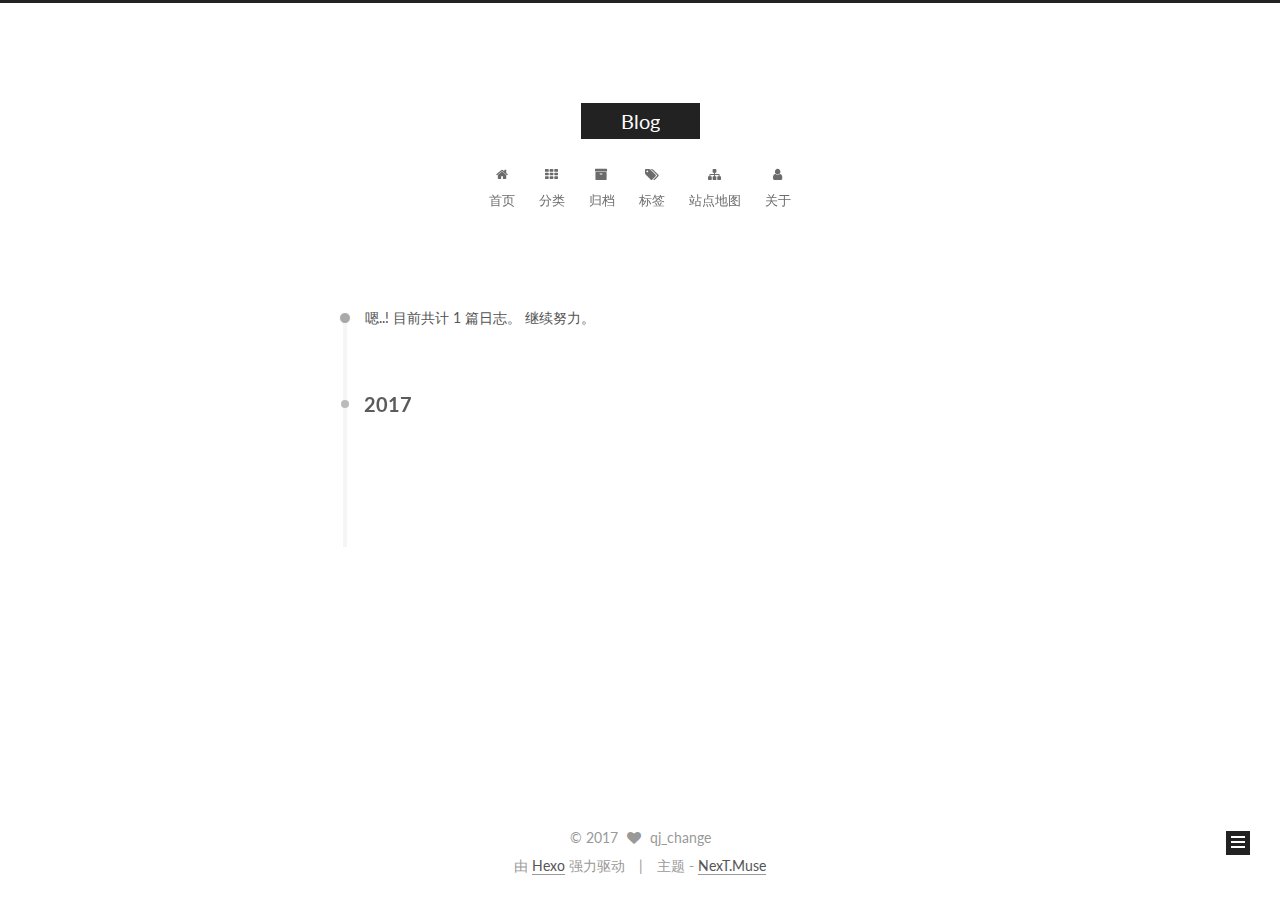
==== commit 1ca1ba3b: "Site updated: 2017-05-30 23:17:42" ====
--- a/archives/index.html
+++ b/archives/index.html
@@ -90,12 +90,15 @@
 
 
 
+<meta name="description" content="弱者相信运气，强者只究因果。">
 <meta property="og:type" content="website">
-<meta property="og:title" content="Hexo">
+<meta property="og:title" content="Blog">
 <meta property="og:url" content="http://yoursite.com/archives/index.html">
-<meta property="og:site_name" content="Hexo">
+<meta property="og:site_name" content="Blog">
+<meta property="og:description" content="弱者相信运气，强者只究因果。">
 <meta name="twitter:card" content="summary">
-<meta name="twitter:title" content="Hexo">
+<meta name="twitter:title" content="Blog">
+<meta name="twitter:description" content="弱者相信运气，强者只究因果。">
 
 
 
@@ -129,7 +132,7 @@
 
 
 
-  <title>归档 | Hexo</title>
+  <title>归档 | Blog</title>
 </head>
 
 <body itemscope itemtype="http://schema.org/WebPage" lang="zh-Hans">
@@ -139,6 +142,16 @@
 
 
 
+
+  <script type="text/javascript">
+    var _hmt = _hmt || [];
+    (function() {
+      var hm = document.createElement("script");
+      hm.src = "https://hm.baidu.com/hm.js?13882d8c24db71d7525e119eeb543737";
+      var s = document.getElementsByTagName("script")[0];
+      s.parentNode.insertBefore(hm, s);
+    })();
+  </script>
 
 
 
@@ -166,7 +179,7 @@
     <div class="custom-logo-site-title">
       <a href="/"  class="brand" rel="start">
         <span class="logo-line-before"><i></i></span>
-        <span class="site-title">Hexo</span>
+        <span class="site-title">Blog</span>
         <span class="logo-line-after"><i></i></span>
       </a>
     </div>
@@ -359,11 +372,11 @@
       <section class="site-overview sidebar-panel sidebar-panel-active">
         <div class="site-author motion-element" itemprop="author" itemscope itemtype="http://schema.org/Person">
           <img class="site-author-image" itemprop="image"
-               src="/images/avatar.gif"
-               alt="John Doe" />
-          <p class="site-author-name" itemprop="name">John Doe</p>
+               src="https://github.com/qjchange/qjchange.github.io/blob/master/images/icon.jpg"
+               alt="qj_change" />
+          <p class="site-author-name" itemprop="name">qj_change</p>
            
-              <p class="site-description motion-element" itemprop="description"></p>
+              <p class="site-description motion-element" itemprop="description">弱者相信运气，强者只究因果。</p>
           
         </div>
         <nav class="site-state motion-element">
@@ -421,7 +434,7 @@
   <span class="with-love">
     <i class="fa fa-heart"></i>
   </span>
-  <span class="author" itemprop="copyrightHolder">John Doe</span>
+  <span class="author" itemprop="copyrightHolder">qj_change</span>
 </div>
 
 
@@ -569,6 +582,113 @@
   
 
   
+  <script src="https://cdn1.lncld.net/static/js/av-core-mini-0.6.1.js"></script>
+  <script>AV.initialize("mAM1H5dj7MREsaVXiIcspbxI-gzGzoHsz", "R2oXQzOnOhRowV9aRbaYA2Dw");</script>
+  <script>
+    function showTime(Counter) {
+      var query = new AV.Query(Counter);
+      var entries = [];
+      var $visitors = $(".leancloud_visitors");
+
+      $visitors.each(function () {
+        entries.push( $(this).attr("id").trim() );
+      });
+
+      query.containedIn('url', entries);
+      query.find()
+        .done(function (results) {
+          var COUNT_CONTAINER_REF = '.leancloud-visitors-count';
+
+          if (results.length === 0) {
+            $visitors.find(COUNT_CONTAINER_REF).text(0);
+            return;
+          }
+
+          for (var i = 0; i < results.length; i++) {
+            var item = results[i];
+            var url = item.get('url');
+            var time = item.get('time');
+            var element = document.getElementById(url);
+
+            $(element).find(COUNT_CONTAINER_REF).text(time);
+          }
+          for(var i = 0; i < entries.length; i++) {
+            var url = entries[i];
+            var element = document.getElementById(url);
+            var countSpan = $(element).find(COUNT_CONTAINER_REF);
+            if( countSpan.text() == '') {
+              countSpan.text(0);
+            }
+          }
+        })
+        .fail(function (object, error) {
+          console.log("Error: " + error.code + " " + error.message);
+        });
+    }
+
+    function addCount(Counter) {
+      var $visitors = $(".leancloud_visitors");
+      var url = $visitors.attr('id').trim();
+      var title = $visitors.attr('data-flag-title').trim();
+      var query = new AV.Query(Counter);
+
+      query.equalTo("url", url);
+      query.find({
+        success: function(results) {
+          if (results.length > 0) {
+            var counter = results[0];
+            counter.fetchWhenSave(true);
+            counter.increment("time");
+            counter.save(null, {
+              success: function(counter) {
+                var $element = $(document.getElementById(url));
+                $element.find('.leancloud-visitors-count').text(counter.get('time'));
+              },
+              error: function(counter, error) {
+                console.log('Failed to save Visitor num, with error message: ' + error.message);
+              }
+            });
+          } else {
+            var newcounter = new Counter();
+            /* Set ACL */
+            var acl = new AV.ACL();
+            acl.setPublicReadAccess(true);
+            acl.setPublicWriteAccess(true);
+            newcounter.setACL(acl);
+            /* End Set ACL */
+            newcounter.set("title", title);
+            newcounter.set("url", url);
+            newcounter.set("time", 1);
+            newcounter.save(null, {
+              success: function(newcounter) {
+                var $element = $(document.getElementById(url));
+                $element.find('.leancloud-visitors-count').text(newcounter.get('time'));
+              },
+              error: function(newcounter, error) {
+                console.log('Failed to create');
+              }
+            });
+          }
+        },
+        error: function(error) {
+          console.log('Error:' + error.code + " " + error.message);
+        }
+      });
+    }
+
+    $(function() {
+      var Counter = AV.Object.extend("Counter");
+      if ($('.leancloud_visitors').length == 1) {
+        addCount(Counter);
+      } else if ($('.post-title-link').length > 1) {
+        showTime(Counter);
+      }
+    });
+  </script>
+
+
+
+  
 
   
 
--- a/css/main.css
+++ b/css/main.css
@@ -1695,7 +1695,7 @@
   width: 4px;
   height: 4px;
   border-radius: 50%;
-  background: #b11cff;
+  background: #ffffec;
 }
 .links-of-blogroll {
   font-size: 13px;
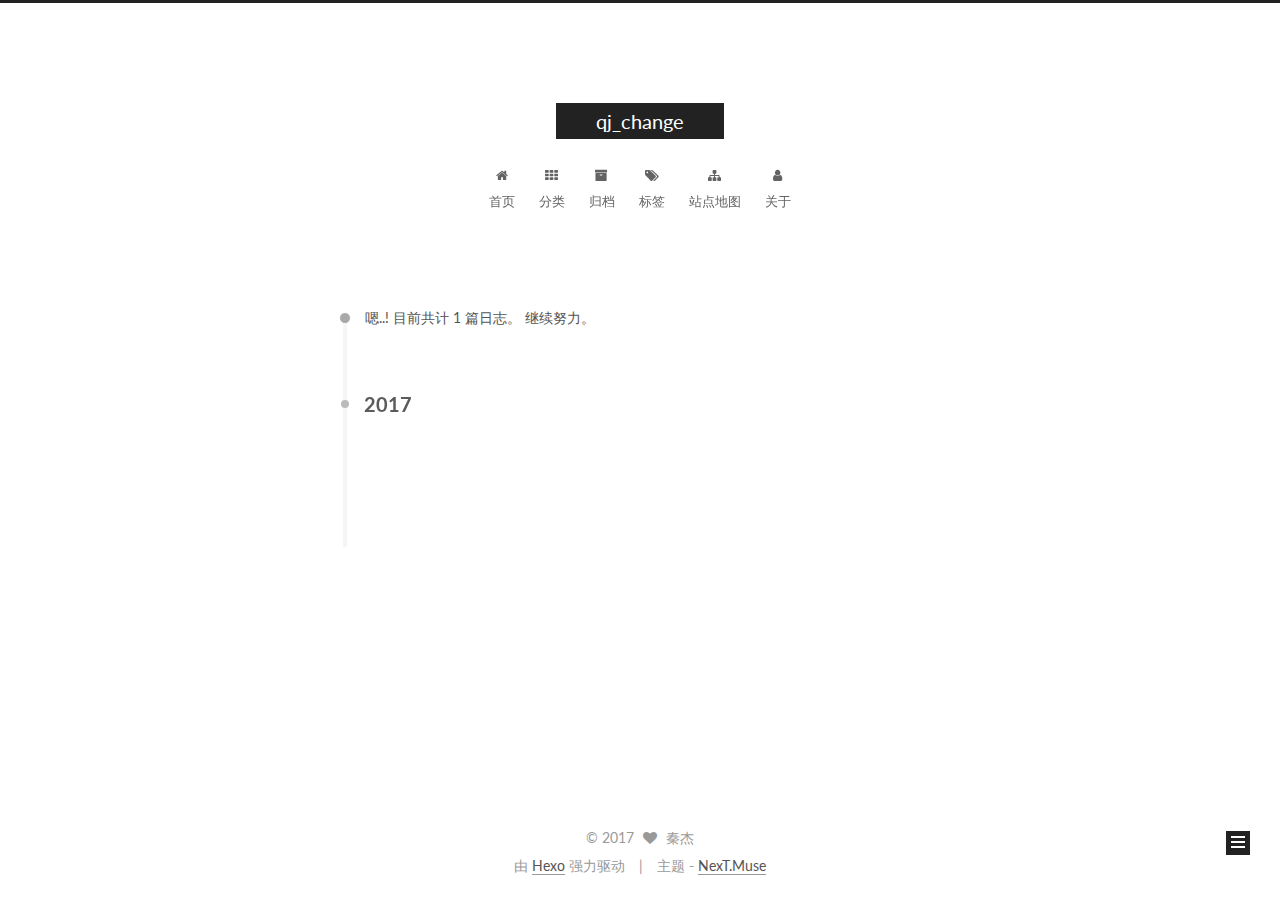
==== commit e3c33e7a: "Site updated: 2017-06-03 09:18:43" ====
--- a/archives/index.html
+++ b/archives/index.html
@@ -90,15 +90,15 @@
 
 
 
-<meta name="description" content="弱者相信运气，强者只究因果。">
+<meta name="description" content="分享 学习 总结">
 <meta property="og:type" content="website">
-<meta property="og:title" content="Blog">
-<meta property="og:url" content="http://yoursite.com/archives/index.html">
-<meta property="og:site_name" content="Blog">
-<meta property="og:description" content="弱者相信运气，强者只究因果。">
+<meta property="og:title" content="qj_change">
+<meta property="og:url" content="https://qjchange.github.io/archives/index.html">
+<meta property="og:site_name" content="qj_change">
+<meta property="og:description" content="分享 学习 总结">
 <meta name="twitter:card" content="summary">
-<meta name="twitter:title" content="Blog">
-<meta name="twitter:description" content="弱者相信运气，强者只究因果。">
+<meta name="twitter:title" content="qj_change">
+<meta name="twitter:description" content="分享 学习 总结">
 
 
 
@@ -126,13 +126,13 @@
 
 
 
-  <link rel="canonical" href="http://yoursite.com/archives/"/>
-
-
-
-
-
-  <title>归档 | Blog</title>
+  <link rel="canonical" href="https://qjchange.github.io/archives/"/>
+
+
+
+
+
+  <title>归档 | qj_change</title>
 </head>
 
 <body itemscope itemtype="http://schema.org/WebPage" lang="zh-Hans">
@@ -179,7 +179,7 @@
     <div class="custom-logo-site-title">
       <a href="/"  class="brand" rel="start">
         <span class="logo-line-before"><i></i></span>
-        <span class="site-title">Blog</span>
+        <span class="site-title">qj_change</span>
         <span class="logo-line-after"><i></i></span>
       </a>
     </div>
@@ -315,7 +315,7 @@
 
       <h2 class="post-title">
         
-            <a class="post-title-link" href="/2017/05/30/hello-world/" itemprop="url">
+            <a class="post-title-link" href="/hello-world/" itemprop="url">
               
                 <span itemprop="name">Hello World</span>
               
@@ -372,11 +372,11 @@
       <section class="site-overview sidebar-panel sidebar-panel-active">
         <div class="site-author motion-element" itemprop="author" itemscope itemtype="http://schema.org/Person">
           <img class="site-author-image" itemprop="image"
-               src="https://github.com/qjchange/qjchange.github.io/blob/master/images/icon.jpg"
-               alt="qj_change" />
-          <p class="site-author-name" itemprop="name">qj_change</p>
+               src="http://tva1.sinaimg.cn/crop.0.1.750.750.180/c1036fe4jw8f2ubudkjslj20ku0kw401.jpg"
+               alt="秦杰" />
+          <p class="site-author-name" itemprop="name">秦杰</p>
            
-              <p class="site-description motion-element" itemprop="description">弱者相信运气，强者只究因果。</p>
+              <p class="site-description motion-element" itemprop="description">分享 学习 总结</p>
           
         </div>
         <nav class="site-state motion-element">
@@ -434,7 +434,7 @@
   <span class="with-love">
     <i class="fa fa-heart"></i>
   </span>
-  <span class="author" itemprop="copyrightHolder">qj_change</span>
+  <span class="author" itemprop="copyrightHolder">秦杰</span>
 </div>
 
 
--- a/css/main.css
+++ b/css/main.css
@@ -1695,7 +1695,7 @@
   width: 4px;
   height: 4px;
   border-radius: 50%;
-  background: #ffffec;
+  background: #bb3495;
 }
 .links-of-blogroll {
   font-size: 13px;
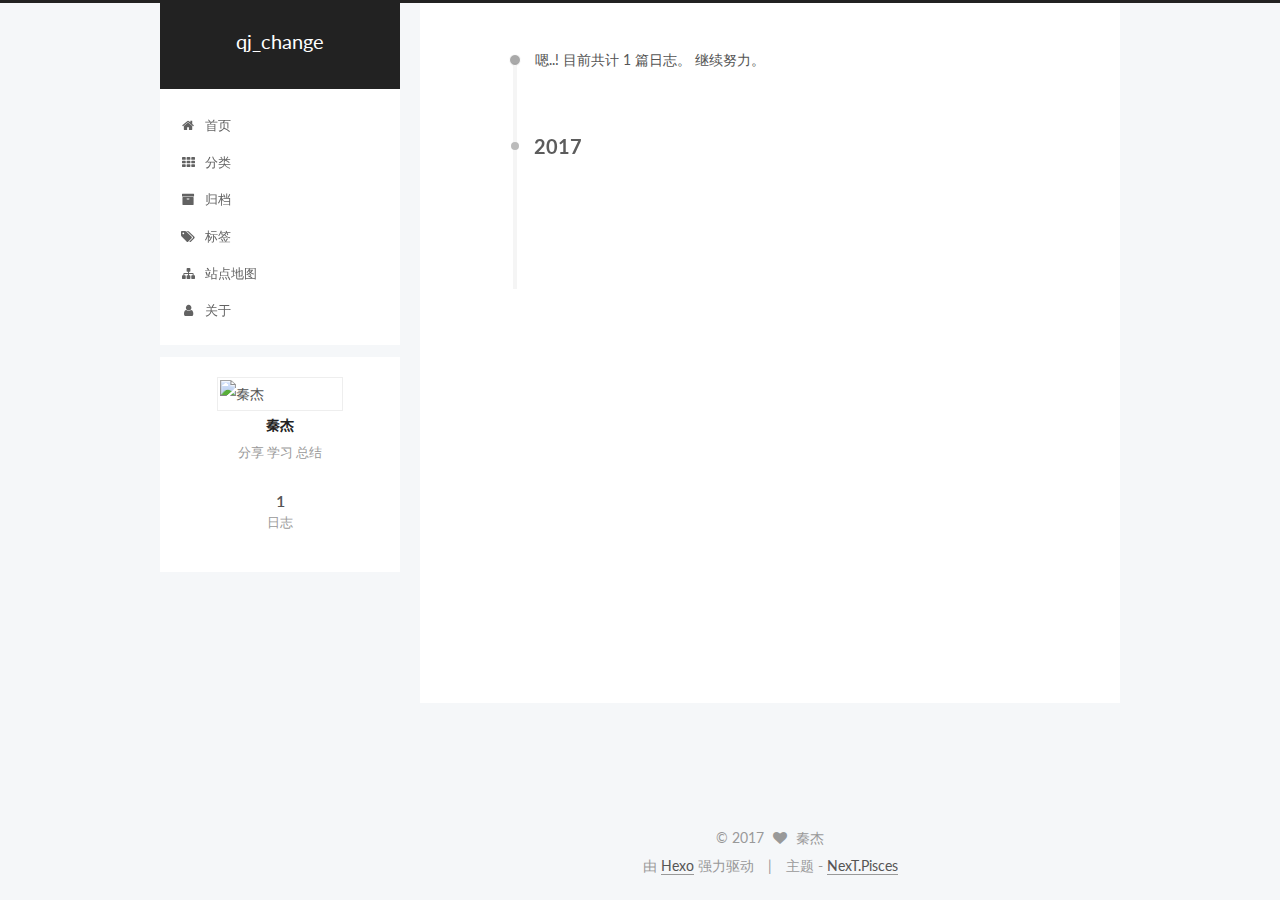
==== commit dc3bf5c9: "Site updated: 2017-06-03 10:27:50" ====
--- a/archives/index.html
+++ b/archives/index.html
@@ -5,7 +5,7 @@
   
 
 
-<html class="theme-next muse use-motion" lang="zh-Hans">
+<html class="theme-next pisces use-motion" lang="zh-Hans">
 <head>
   <meta charset="UTF-8"/>
 <meta http-equiv="X-UA-Compatible" content="IE=edge" />
@@ -106,7 +106,7 @@
   var NexT = window.NexT || {};
   var CONFIG = {
     root: '/',
-    scheme: 'Muse',
+    scheme: 'Pisces',
     sidebar: {"position":"left","display":"post","offset":12,"offset_float":0,"b2t":false,"scrollpercent":false},
     fancybox: true,
     motion: true,
@@ -325,9 +325,9 @@
 
       <div class="post-meta">
         <time class="post-time" itemprop="dateCreated"
-              datetime="2017-05-30T19:25:09+08:00"
-              content="2017-05-30" >
-          05-30
+              datetime="2017-06-03T10:13:09+08:00"
+              content="2017-06-03" >
+          06-03
         </time>
       </div>
 
@@ -445,7 +445,7 @@
 <div class="theme-info">
   主题 -
   <a class="theme-link" href="https://github.com/iissnan/hexo-theme-next">
-    NexT.Muse
+    NexT.Pisces
   </a>
 </div>
 
@@ -525,6 +525,13 @@
   
   
 
+
+  <script type="text/javascript" src="/js/src/affix.js?v=5.1.1"></script>
+
+  <script type="text/javascript" src="/js/src/schemes/pisces.js?v=5.1.1"></script>
+
+
+
   
   
     <script type="text/javascript" id="motion.page.archive">
@@ -545,6 +552,14 @@
 
   
 
+    
+      <script id="dsq-count-scr" src="https://qj_change.disqus.com/count.js" async></script>
+    
+
+    
+
+  
+
 
 
 
@@ -563,10 +578,6 @@
   
 
 
-
-
-
-  
 
 
 
--- a/css/main.css
+++ b/css/main.css
@@ -189,7 +189,7 @@
   font-size: 14px;
   line-height: 2;
   color: #555;
-  background: #fff;
+  background: #f5f7f9;
 }
 @media (max-width: 767px) {
   body {
@@ -639,8 +639,8 @@
 @media (min-width: 992px) {
   .full-image.full-image.full-image {
     max-width: none;
-    width: 110%;
-    margin: 25px -5%;
+    width: 118%;
+    margin: 0 -9%;
   }
 }
 .blockquote-center,
@@ -817,7 +817,7 @@
   font-size: 14px;
   color: #fff;
   background: #222;
-  border: 2px solid #222;
+  border: 2px solid #555;
   text-decoration: none;
   border-radius: 0;
   transition-property: background-color;
@@ -828,8 +828,8 @@
 .btn:hover,
 .post-button .btn:hover {
   border-color: #222;
-  color: #222;
-  background: #fff;
+  color: #fff;
+  background: #222;
 }
 .btn-bar {
   display: block;
@@ -934,7 +934,7 @@
   width: 24px;
   background: #222;
   font-size: 12px;
-  opacity: 1;
+  opacity: 0.6;
   color: #fff;
   cursor: pointer;
   text-align: center;
@@ -955,7 +955,7 @@
   }
 }
 .back-to-top.back-to-top-on {
-  bottom: 19px;
+  bottom: 30px;
 }
 .header {
   background: transparent;
@@ -1004,7 +1004,7 @@
 .site-subtitle {
   margin-top: 10px;
   font-size: 13px;
-  color: #999;
+  color: #ddd;
 }
 .use-motion .brand {
   opacity: 0;
@@ -1077,7 +1077,8 @@
   transition-timing-function: ease-in-out;
   transition-delay: 0s;
 }
-.menu .menu-item a:hover {
+.menu .menu-item a:hover,
+.menu-item-active a {
   border-bottom-color: #222;
 }
 .menu .menu-item .fa {
@@ -1433,10 +1434,10 @@
   margin-top: 50px;
 }
 .post-button .btn {
-  color: #fff;
+  color: #555;
   font-size: 14px;
-  background: #222;
-  border-radius: 0;
+  background: #fff;
+  border-radius: 2px;
   line-height: 2;
   margin: 0 4px 8px 4px;
 }
@@ -1611,20 +1612,20 @@
   display: block;
   margin: 0 auto;
   padding: 2px;
-  max-width: 96px;
+  max-width: 120px;
   height: auto;
-  border: 2px solid #333;
+  border: 1px solid #eee;
 }
 .site-author-name {
-  margin: 5px 0 0;
+  margin: 0;
   text-align: center;
-  color: #f5f5f5;
-  font-weight: normal;
+  color: #222;
+  font-weight: 600;
 }
 .site-description {
-  margin-top: 5px;
+  margin-top: 0;
   text-align: center;
-  font-size: 14px;
+  font-size: 13px;
   color: #999;
 }
 .site-state {
@@ -1636,7 +1637,7 @@
 .site-state-item {
   display: inline-block;
   padding: 0 15px;
-  border-left: 1px solid #333;
+  border-left: 1px solid #eee;
 }
 .site-state-item:first-child {
   border-left: none;
@@ -1649,11 +1650,11 @@
   text-align: center;
   color: inherit;
   font-weight: 600;
-  font-size: 18px;
+  font-size: 16px;
 }
 .site-state-item-name {
   font-size: 13px;
-  color: inherit;
+  color: #999;
 }
 .feed-link {
   margin-top: 20px;
@@ -1695,7 +1696,7 @@
   width: 4px;
   height: 4px;
   border-radius: 50%;
-  background: #bb3495;
+  background: #ff3065;
 }
 .links-of-blogroll {
   font-size: 13px;
@@ -1725,7 +1726,7 @@
   color: #555;
 }
 .sidebar-nav li:hover {
-  color: #f5f5f5;
+  color: #fc6423;
 }
 .page-post-detail .sidebar-nav-toc {
   padding: 0 5px;
@@ -1734,11 +1735,11 @@
   margin-left: 10px;
 }
 .sidebar-nav .sidebar-nav-active {
-  color: #87daff;
-  border-bottom-color: #87daff;
+  color: #fc6423;
+  border-bottom-color: #fc6423;
 }
 .sidebar-nav .sidebar-nav-active:hover {
-  color: #87daff;
+  color: #fc6423;
 }
 .sidebar-panel {
   display: none;
@@ -1771,12 +1772,12 @@
   transition-timing-function: ease-in-out;
   transition-delay: 0s;
   transition-property: all;
-  color: #999;
-  border-bottom-color: #555;
+  color: #666;
+  border-bottom-color: #ccc;
 }
 .post-toc ol a:hover {
-  color: #ccc;
-  border-bottom-color: #ccc;
+  color: #000;
+  border-bottom-color: #000;
 }
 .post-toc .nav-item {
   overflow: hidden;
@@ -1797,14 +1798,14 @@
   display: block;
 }
 .post-toc .nav .active > a {
-  color: #87daff;
-  border-bottom-color: #87daff;
+  color: #fc6423;
+  border-bottom-color: #fc6423;
 }
 .post-toc .nav .active-current > a {
-  color: #87daff;
+  color: #fc6423;
 }
 .post-toc .nav .active-current > a:hover {
-  color: #87daff;
+  color: #fc6423;
 }
 .footer {
   font-size: 14px;
@@ -2227,6 +2228,16 @@
   transform: translate(-50%, -50%);
   color: #ccc;
 }
+@media (min-width: 768px) and (max-width: 991px) {
+  .busuanzi-count {
+    width: auto;
+  }
+}
+@media (max-width: 767px) {
+  .busuanzi-count {
+    width: auto;
+  }
+}
 .site-uv,
 .site-pv,
 .page-pv {
@@ -2465,83 +2476,397 @@
   }
 }
 .page-post-detail .sidebar-toggle-line {
-  background: #87daff;
+  background: #fc6423;
 }
 .page-post-detail .comments {
   overflow: hidden;
 }
-@media (max-width: 767px) {
-  .header-inner,
-  .container .main-inner,
+.header {
+  position: relative;
+  margin: 0 auto;
+  width: 960px;
+}
+@media (min-width: 768px) and (max-width: 991px) {
+  .header {
+    width: auto;
+  }
+}
+@media (max-width: 767px) {
+  .header {
+    width: auto;
+  }
+}
+.header-inner {
+  position: absolute;
+  top: 0;
+  overflow: hidden;
+  padding: 0;
+  width: 240px;
+  background: #fff;
+  box-shadow: initial;
+  border-radius: initial;
+}
+@media (min-width: 1600px) {
+  .container .header-inner {
+    width: 240px;
+  }
+}
+@media (min-width: 768px) and (max-width: 991px) {
+  .header-inner {
+    position: relative;
+    width: auto;
+    border-radius: initial;
+  }
+}
+@media (max-width: 767px) {
+  .header-inner {
+    position: relative;
+    width: auto;
+    border-radius: initial;
+  }
+}
+.main:before,
+.main:after {
+  content: " ";
+  display: table;
+}
+.main:after {
+  clear: both;
+}
+@media (min-width: 768px) and (max-width: 991px) {
+  .main {
+    padding-bottom: 100px;
+  }
+}
+@media (max-width: 767px) {
+  .main {
+    padding-bottom: 100px;
+  }
+}
+.container .main-inner {
+  width: 960px;
+}
+@media (min-width: 768px) and (max-width: 991px) {
+  .container .main-inner {
+    width: auto;
+  }
+}
+@media (max-width: 767px) {
+  .container .main-inner {
+    width: auto;
+  }
+}
+.content-wrap {
+  float: right;
+  box-sizing: border-box;
+  padding: 40px;
+  width: 700px;
+  background: #fff;
+  min-height: 700px;
+  box-shadow: initial;
+  border-radius: initial;
+}
+@media (min-width: 768px) and (max-width: 991px) {
+  .content-wrap {
+    width: 100%;
+    padding: 20px;
+    border-radius: initial;
+  }
+}
+@media (max-width: 767px) {
+  .content-wrap {
+    width: 100%;
+    padding: 20px;
+    min-height: auto;
+    border-radius: initial;
+  }
+}
+.sidebar {
+  position: static;
+  float: left;
+  margin-top: 300px;
+  width: 240px;
+  background: #f5f7f9;
+  box-shadow: none;
+}
+@media (min-width: 768px) and (max-width: 991px) {
+  .sidebar {
+    display: none;
+  }
+}
+@media (max-width: 767px) {
+  .sidebar {
+    display: none;
+  }
+}
+.sidebar-toggle {
+  display: none;
+}
+.footer-inner {
+  width: 960px;
+  padding-left: 260px;
+}
+@media (min-width: 768px) and (max-width: 991px) {
   .footer-inner {
     width: auto;
-  }
-}
-embed {
-  display: block;
-  margin: 0px auto 25px auto;
-}
-.custom-logo .site-meta-headline {
-  text-align: center;
-}
-.custom-logo .brand {
+    padding-left: 0 !important;
+    padding-right: 0 !important;
+  }
+}
+@media (max-width: 767px) {
+  .footer-inner {
+    width: auto;
+    padding-left: 0 !important;
+    padding-right: 0 !important;
+  }
+}
+.sidebar-position-right .header-inner {
+  right: 0;
+}
+.sidebar-position-right .content-wrap {
+  float: left;
+}
+.sidebar-position-right .sidebar {
+  float: right;
+}
+.sidebar-position-right .footer-inner {
+  padding-left: 0;
+  padding-right: 260px;
+}
+.site-brand-wrapper {
+  position: relative;
+}
+.site-meta {
+  padding: 20px 0;
+  color: #fff;
+  background: #222;
+}
+@media (min-width: 768px) and (max-width: 991px) {
+  .site-meta {
+    box-shadow: 0 0 16px rgba(0,0,0,0.5);
+  }
+}
+@media (max-width: 767px) {
+  .site-meta {
+    box-shadow: 0 0 16px rgba(0,0,0,0.5);
+  }
+}
+.brand {
+  padding: 0;
   background: none;
 }
-.custom-logo .site-title {
-  margin: 10px auto 0;
-  font-size: 24px;
-  color: #222;
-}
-.custom-logo .site-title a {
-  border: none;
-}
-.custom-logo-image {
-  margin: 0 auto;
-  padding: 5px;
-  max-width: 150px;
-  background: #fff;
-}
-@media (max-width: 767px) {
-  .site-nav {
-    position: absolute;
-    left: 0;
-    top: 52px;
-    margin: 0;
-    width: 100%;
-    padding: 0;
-    background: #fff;
-    border-bottom: 1px solid #ddd;
-    z-index: 1;
-  }
-}
-@media (max-width: 767px) {
-  .menu {
-    text-align: left;
-  }
-}
-@media (max-width: 767px) {
-  .menu .menu-item {
-    display: block;
-    margin: 0 10px;
-    vertical-align: top;
-  }
-}
-@media (max-width: 767px) {
-  .menu .menu-item br {
-    display: none;
-  }
-}
-@media (max-width: 767px) {
-  .menu .menu-item a {
-    padding: 5px 10px;
-  }
-}
-.menu .menu-item .fa {
-  margin-right: 0;
+.brand:hover {
+  color: #fff;
+}
+.site-subtitle {
+  margin: 10px 10px 0;
+  font-weight: initial;
 }
 .site-search form {
   display: none;
 }
+.site-nav {
+  border-top: none;
+}
+@media (min-width: 768px) and (max-width: 991px) {
+  .site-nav {
+    display: none !important;
+  }
+}
+@media (min-width: 768px) and (max-width: 991px) {
+  .site-nav-on {
+    display: block !important;
+  }
+}
+.menu .menu-item {
+  display: block;
+  margin: 0;
+}
+.menu .menu-item a {
+  position: relative;
+  box-sizing: border-box;
+  padding: 5px 20px;
+  text-align: left;
+  line-height: inherit;
+  transition-property: background-color;
+  transition-duration: 0.2s;
+  transition-timing-function: ease-in-out;
+  transition-delay: 0s;
+}
+.menu .menu-item a:hover,
+.menu-item-active a {
+  background: #f9f9f9;
+  border-bottom-color: #fff;
+}
+.menu .menu-item br {
+  display: none;
+}
+.menu-item-active a:after {
+  content: " ";
+  position: absolute;
+  top: 50%;
+  margin-top: -3px;
+  right: 15px;
+  width: 6px;
+  height: 6px;
+  border-radius: 50%;
+  background-color: #bbb;
+}
+.btn-bar {
+  background-color: #fff;
+}
+.site-nav-toggle {
+  left: 20px;
+  top: 50%;
+  -webkit-transform: translateY(-50%);
+  -webkit-transform: translateY(-50%);
+  -moz-transform: translateY(-50%);
+  -ms-transform: translateY(-50%);
+  -o-transform: translateY(-50%);
+  transform: translateY(-50%);
+}
+@media (min-width: 768px) and (max-width: 991px) {
+  .site-nav-toggle {
+    display: block;
+  }
+}
+.use-motion .sidebar .motion-element {
+  opacity: 1;
+}
+.sidebar {
+  display: none;
+  right: auto;
+  bottom: auto;
+  -webkit-transform: none;
+}
+.sidebar-inner {
+  box-sizing: border-box;
+  width: 240px;
+  color: #555;
+  background: #fff;
+  box-shadow: initial;
+  border-radius: initial;
+}
+.sidebar-inner.affix {
+  position: fixed;
+  top: 0px;
+}
+.site-overview {
+  margin: 0 2px;
+  text-align: left;
+}
+.site-author:before,
+.site-author:after {
+  content: " ";
+  display: table;
+}
+.site-author:after {
+  clear: both;
+}
+.sidebar a {
+  color: #555;
+}
+.sidebar a:hover {
+  color: #222;
+}
+.links-of-author-item a:before {
+  display: none;
+}
+.links-of-author-item a {
+  border-bottom: none;
+  text-decoration: underline;
+}
+.feed-link {
+  border-top: 1px dotted #ccc;
+  border-bottom: 1px dotted #ccc;
+  text-align: center;
+}
+.feed-link a {
+  display: block;
+  color: #fc6423;
+  border: none;
+}
+.feed-link a:hover {
+  background: none;
+  color: #e34603;
+}
+.feed-link a:hover i {
+  color: #e34603;
+}
+.links-of-author:before,
+.links-of-author:after {
+  content: " ";
+  display: table;
+}
+.links-of-author:after {
+  clear: both;
+}
+.links-of-author-item {
+  float: left;
+  margin: 5px 0 0;
+  width: 50%;
+}
+.links-of-author-item a {
+  box-sizing: border-box;
+  display: inline-block;
+  margin-right: 0;
+  margin-bottom: 0;
+  padding: 0 5px;
+  overflow: hidden;
+  white-space: nowrap;
+  text-overflow: ellipsis;
+}
+.links-of-author-item a {
+  display: block;
+  text-decoration: none;
+}
+.links-of-author-item a:hover {
+  border-radius: 4px;
+  background: #eee;
+}
+.links-of-author-item .fa {
+  margin-right: 2px;
+  font-size: 16px;
+}
+.links-of-author-item .fa-globe {
+  font-size: 15px;
+}
+.links-of-blogroll {
+  margin-top: 20px;
+  padding: 3px 0 0;
+  border-top: 1px dotted #ccc;
+}
+.links-of-blogroll-title {
+  margin-top: 0;
+}
+.links-of-blogroll-item {
+  padding: 0;
+}
+.links-of-blogroll-inline:before,
+.links-of-blogroll-inline:after {
+  content: " ";
+  display: table;
+}
+.links-of-blogroll-inline:after {
+  clear: both;
+}
 .links-of-blogroll-inline .links-of-blogroll-item {
-  display: inline-block;
-}
+  float: left;
+  margin: 5px 0 0;
+  width: 50%;
+}
+.links-of-blogroll-inline .links-of-blogroll-item a {
+  box-sizing: border-box;
+  display: inline-block;
+  margin-right: 0;
+  margin-bottom: 0;
+  padding: 0 5px;
+  overflow: hidden;
+  white-space: nowrap;
+  text-overflow: ellipsis;
+}
+@media (max-width: 767px) {
+  .post-body {
+    text-align: justify;
+  }
+}
